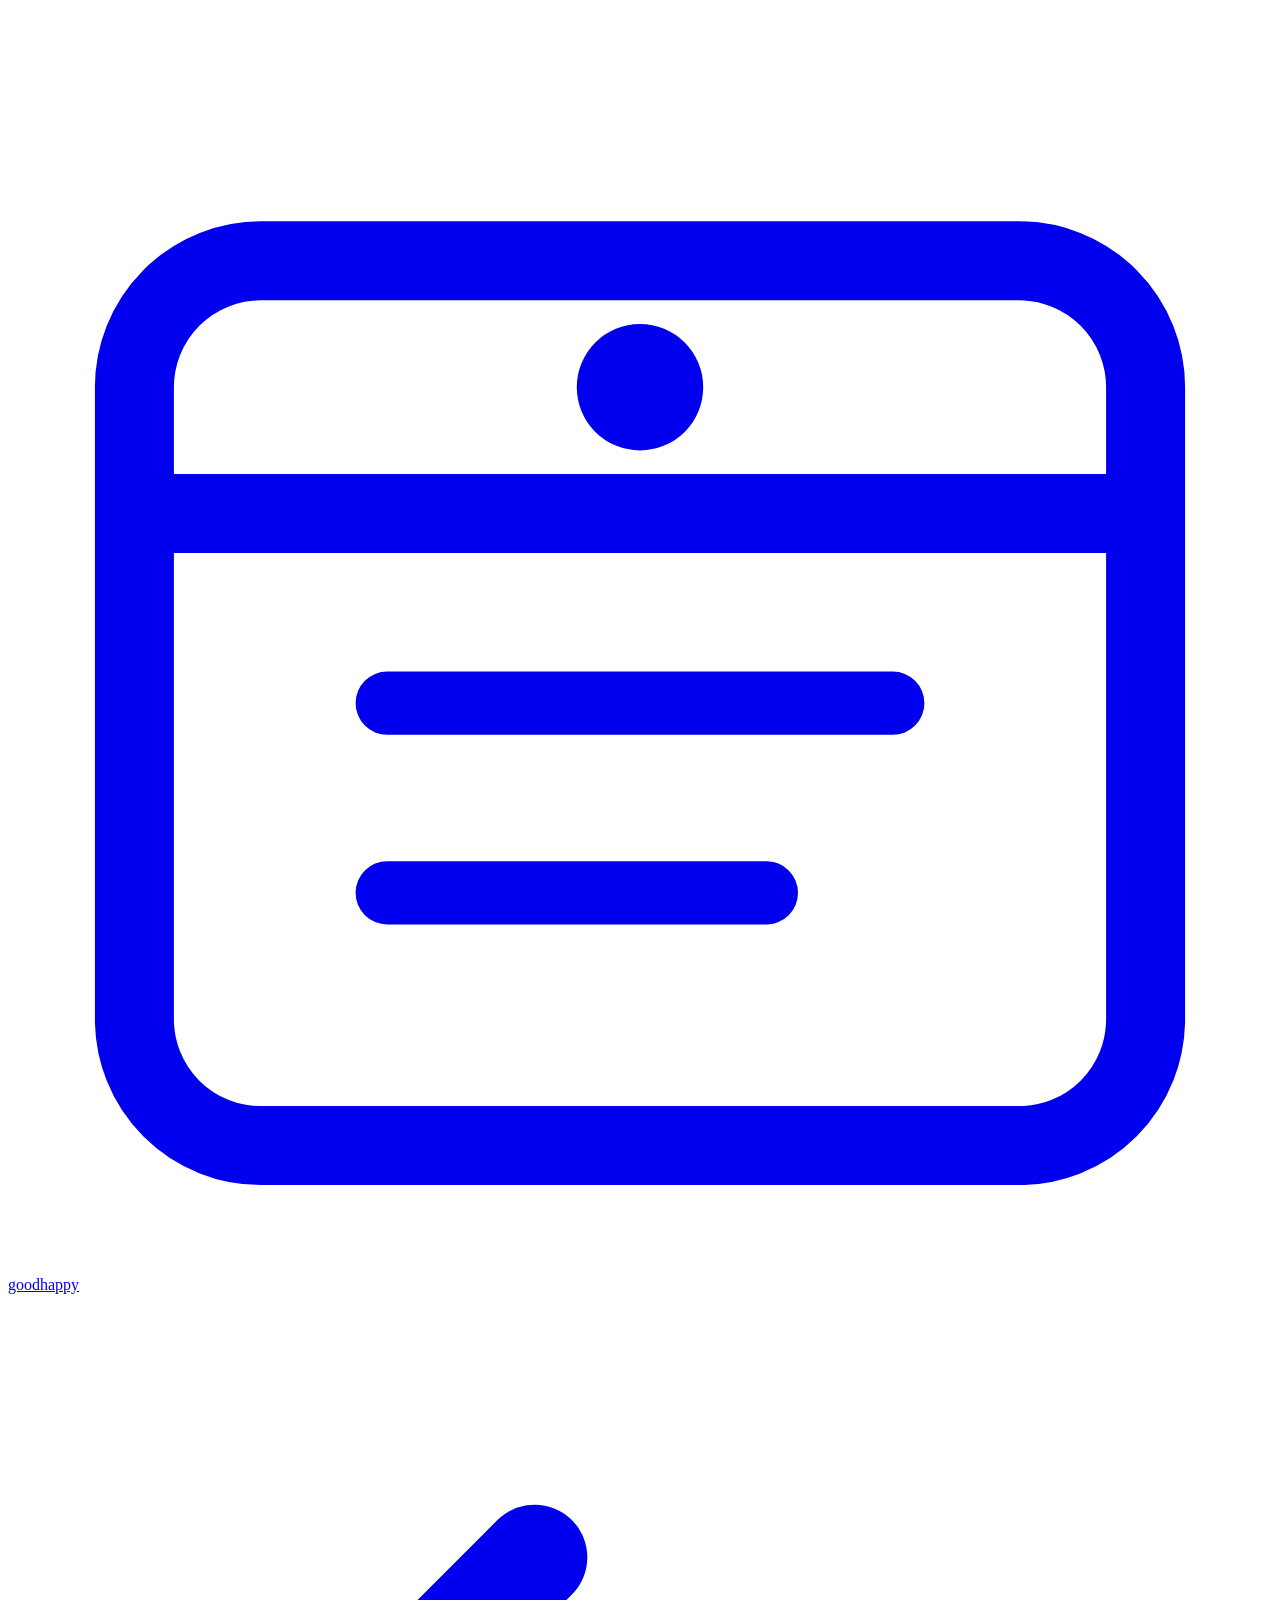
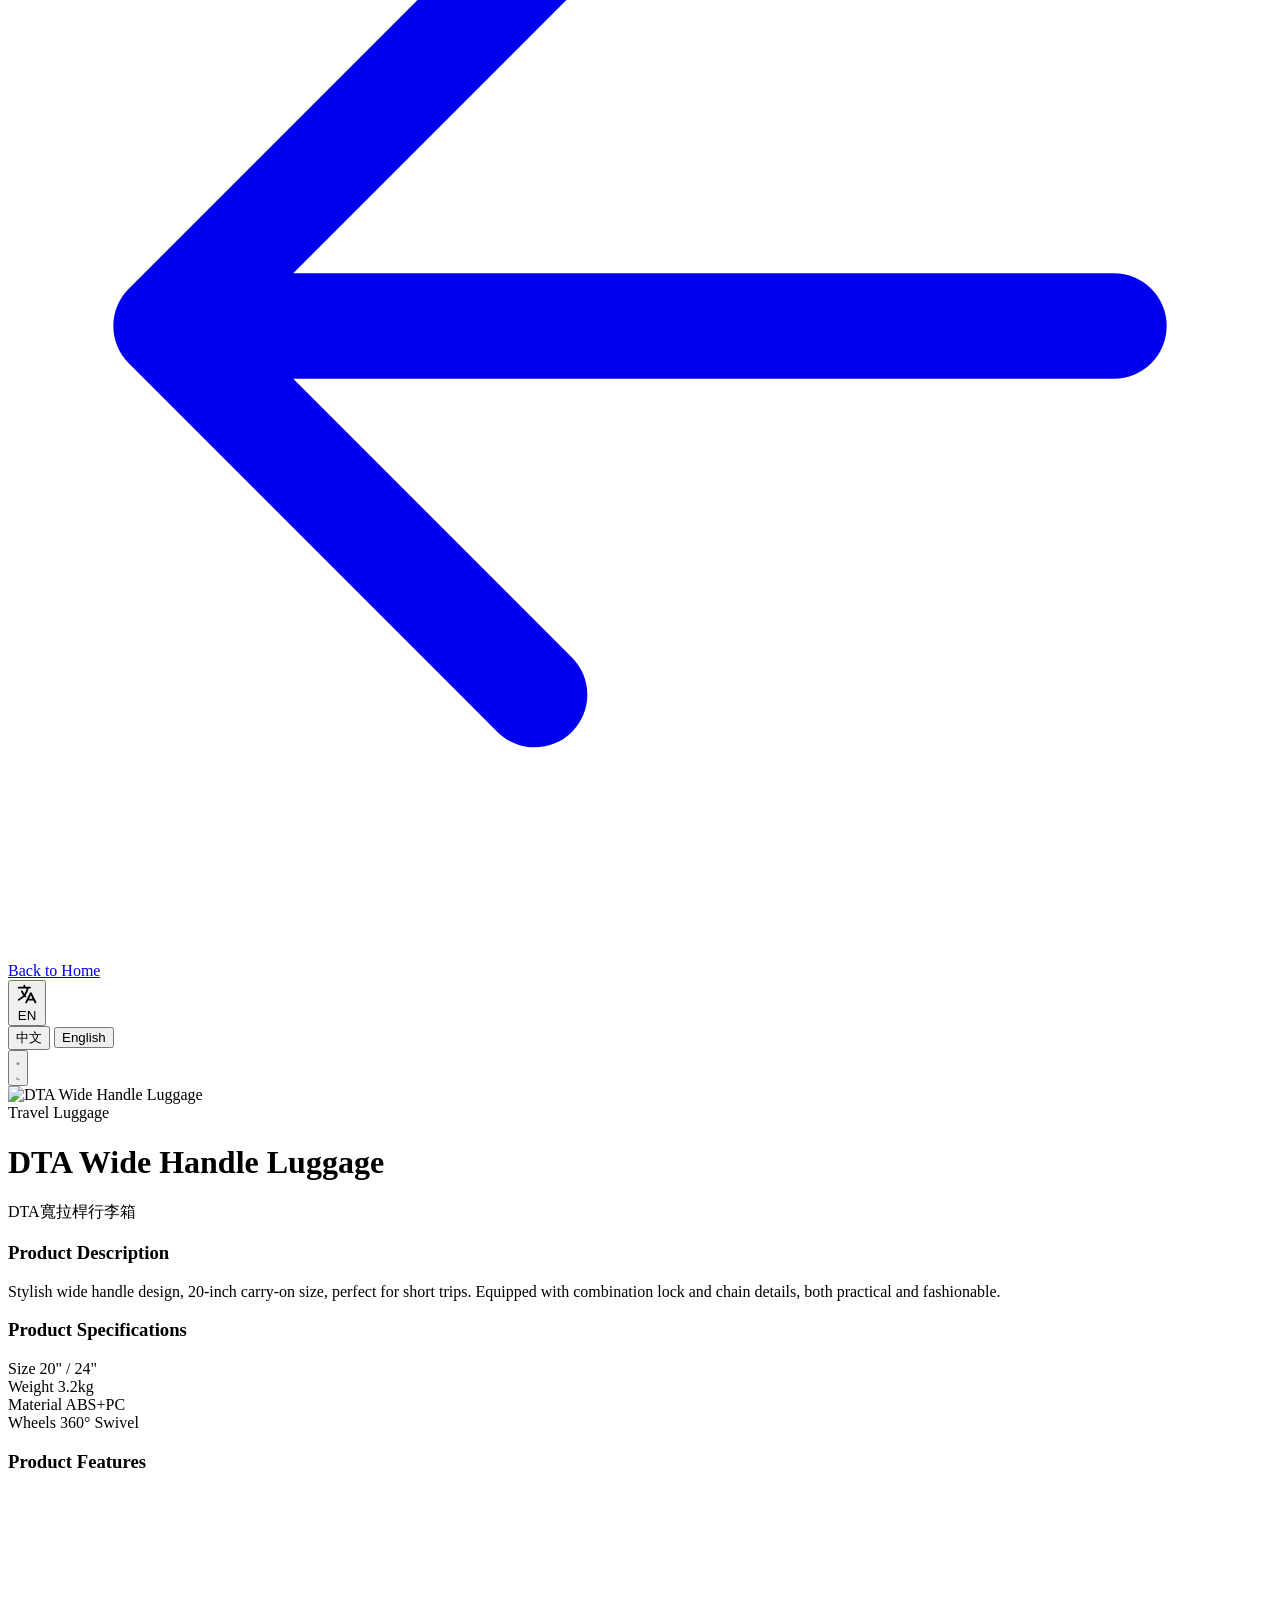
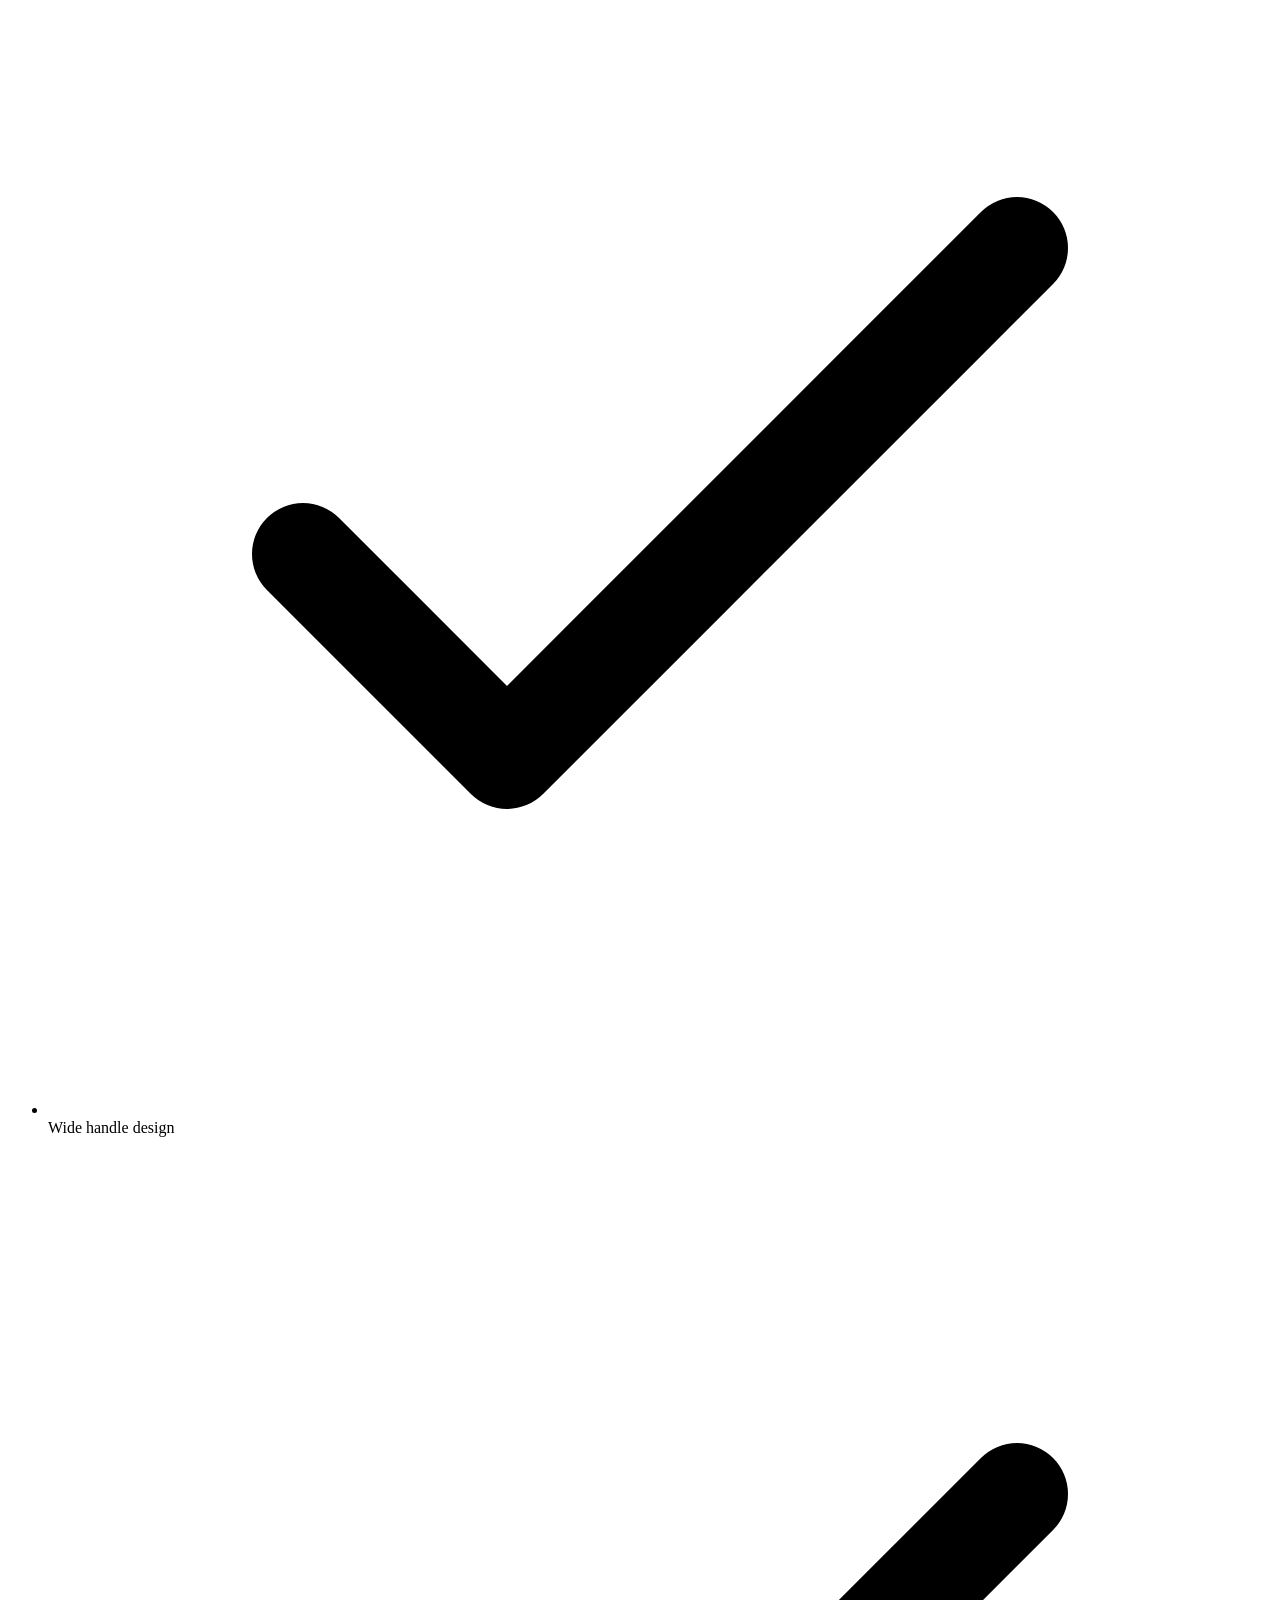
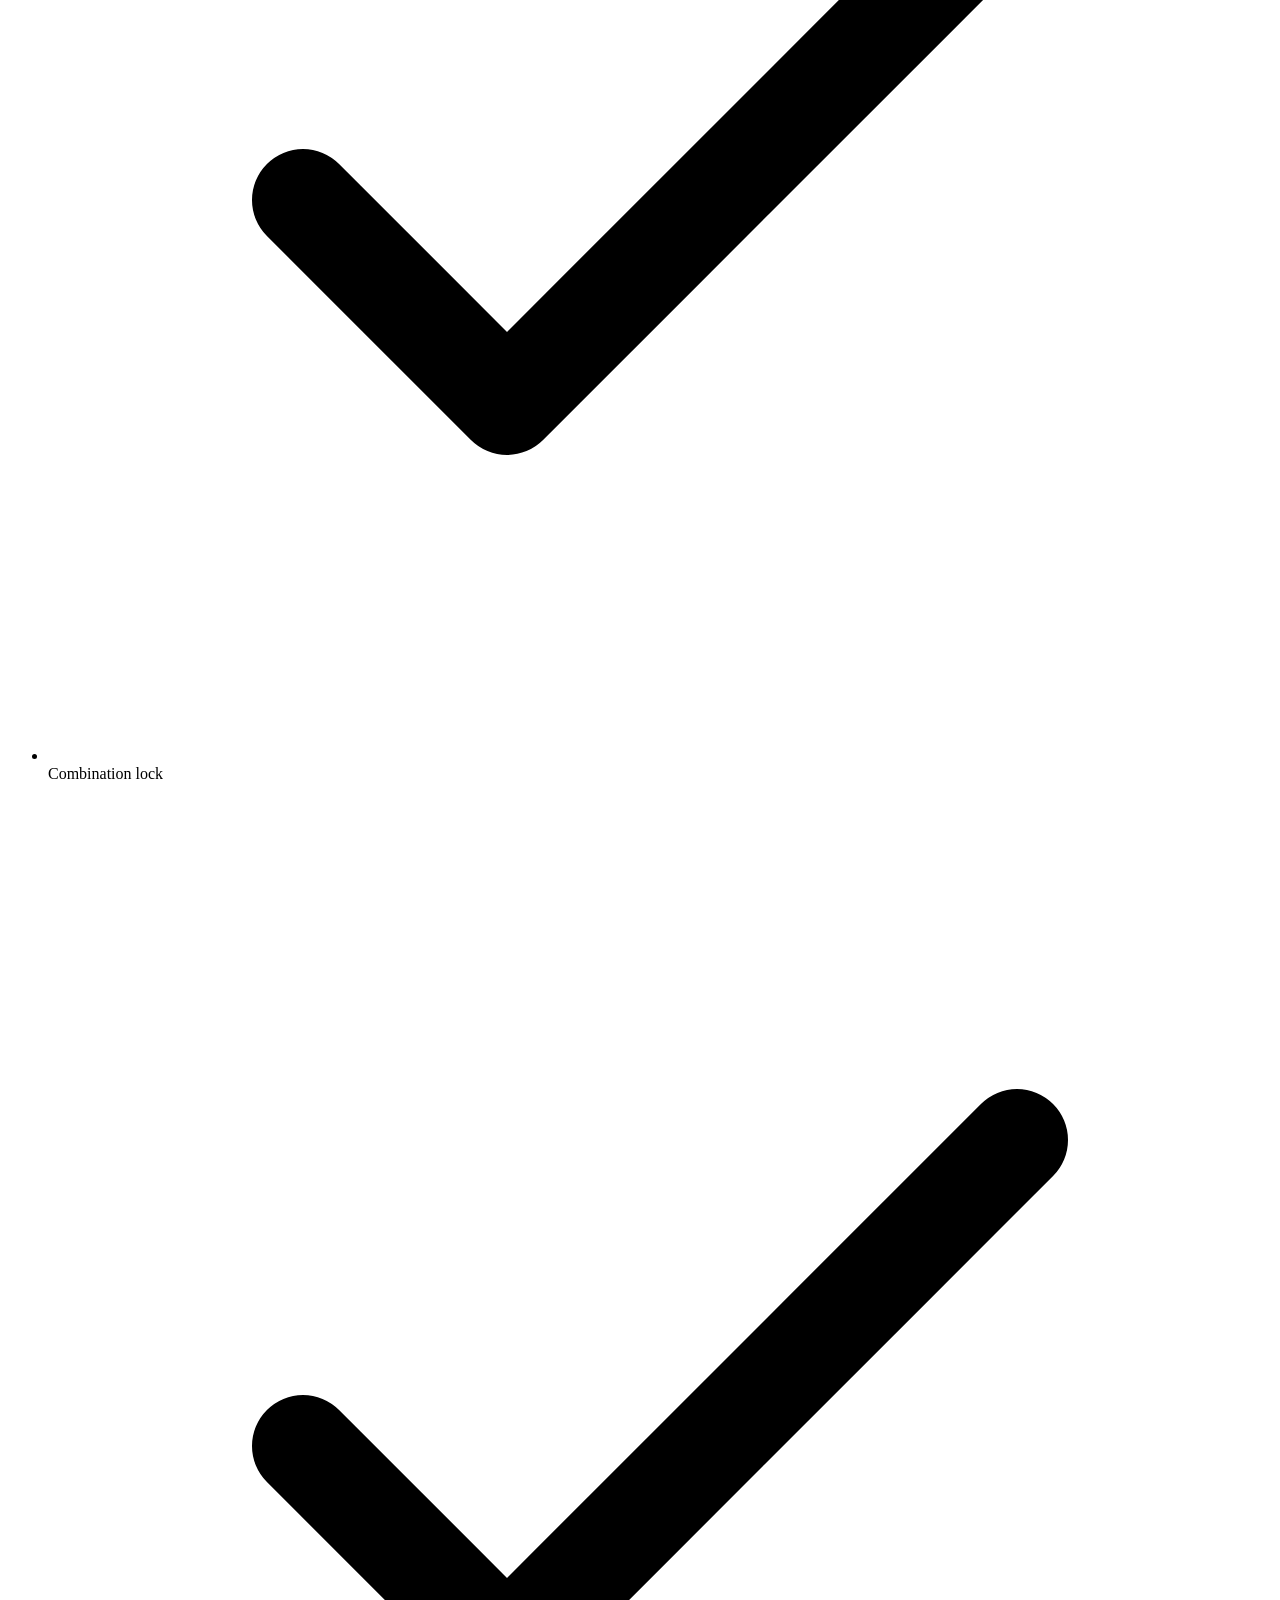
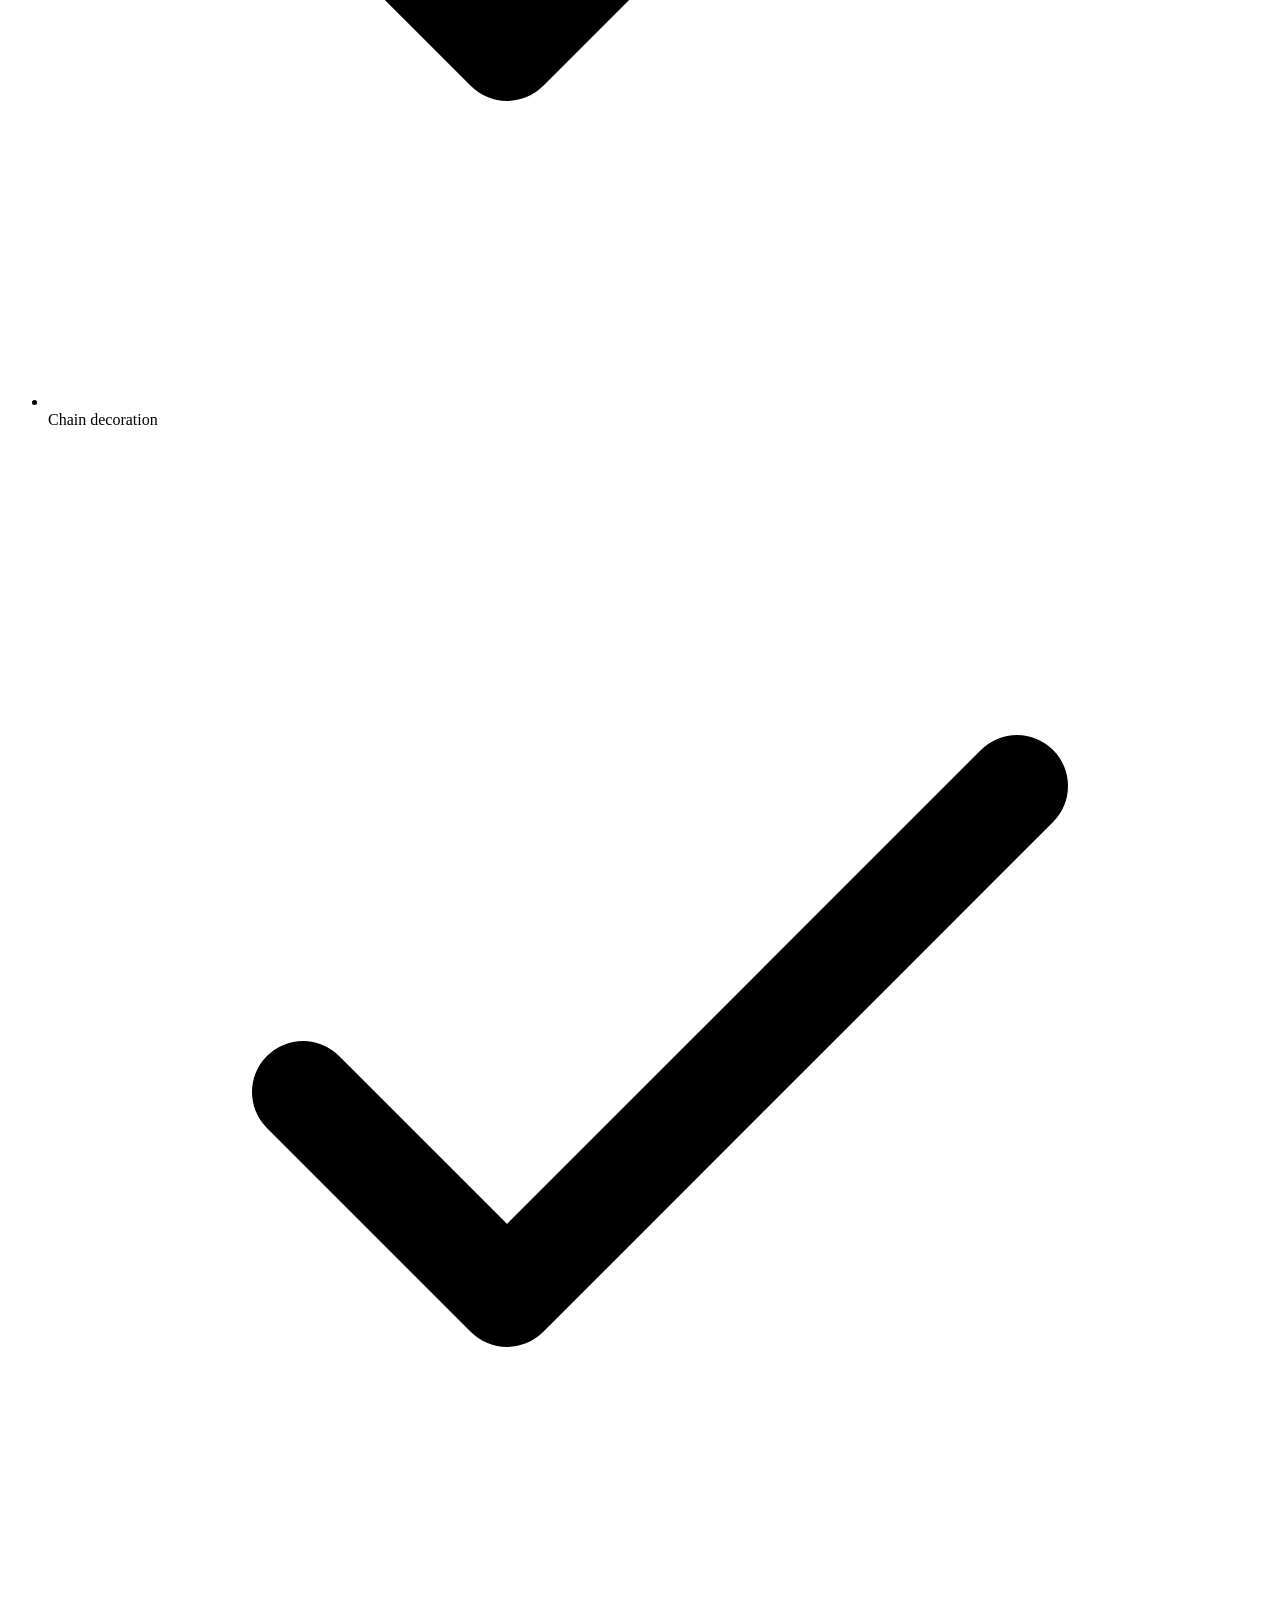
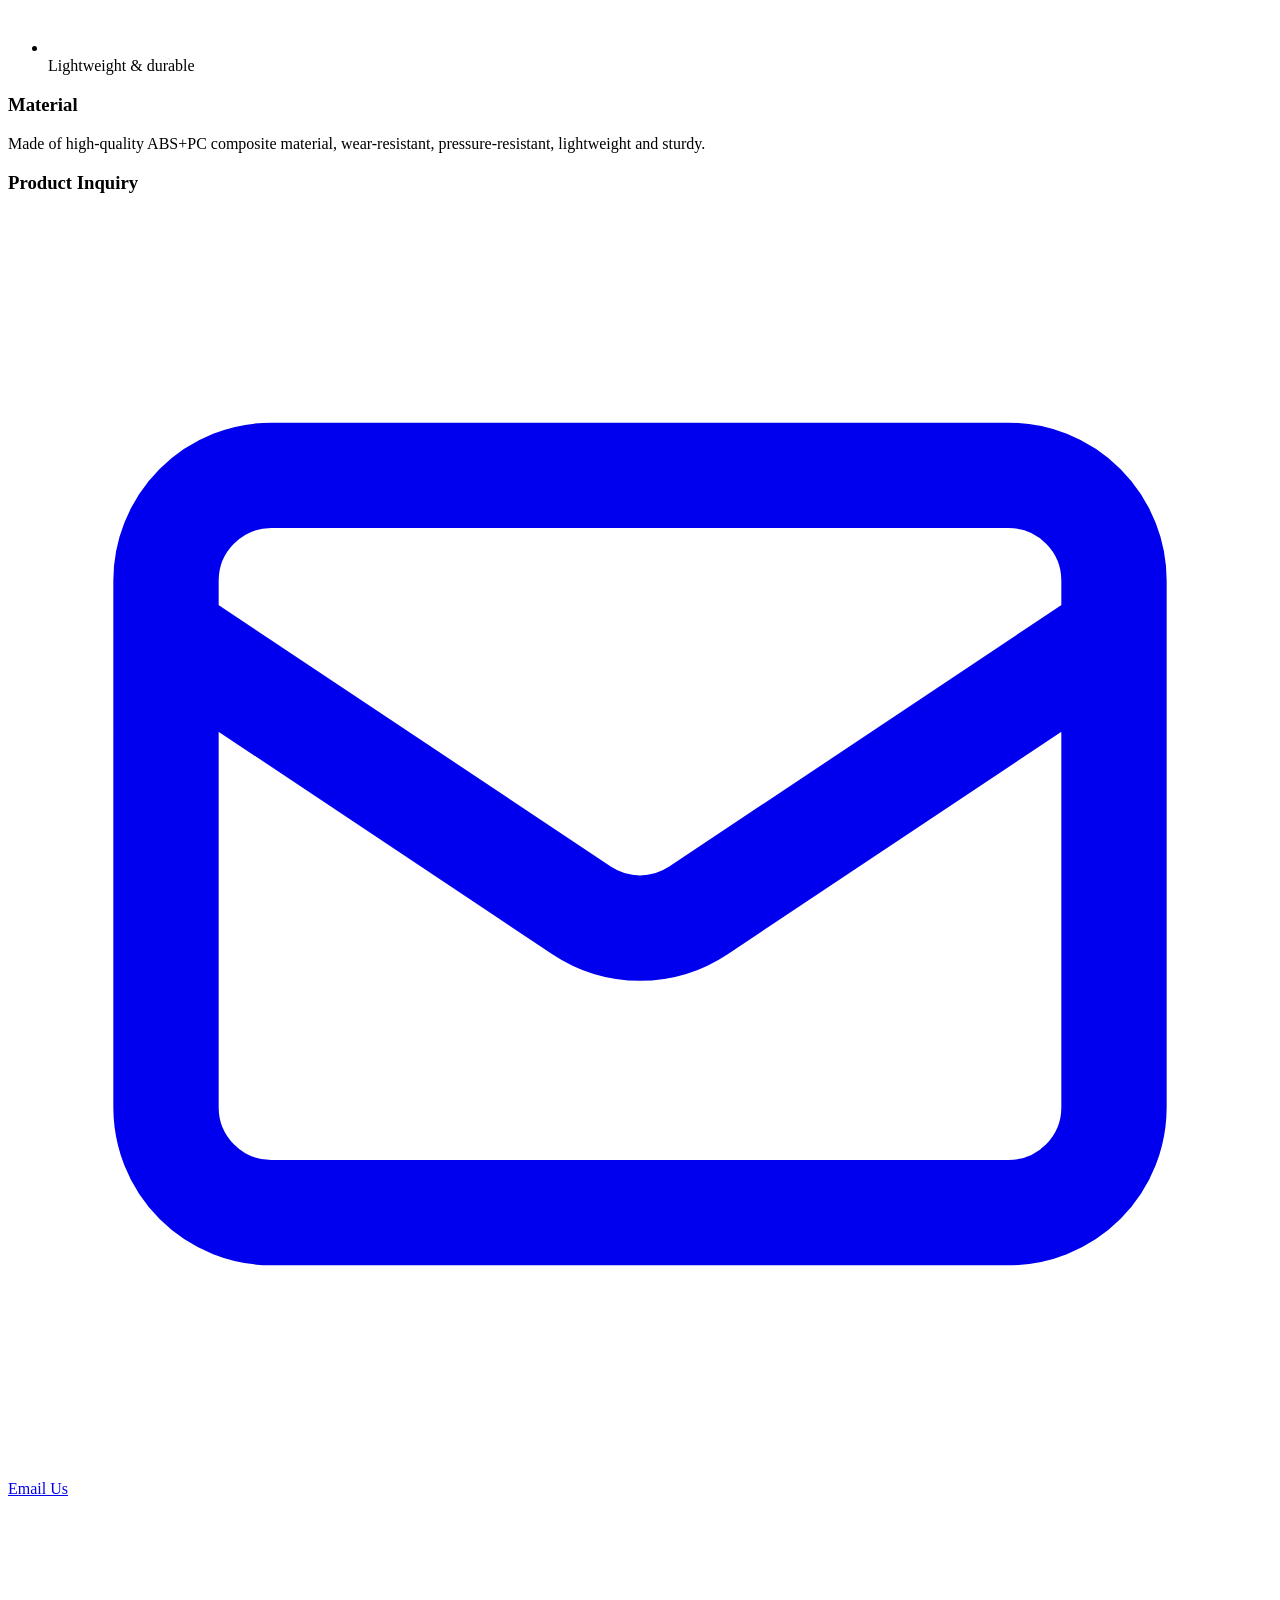
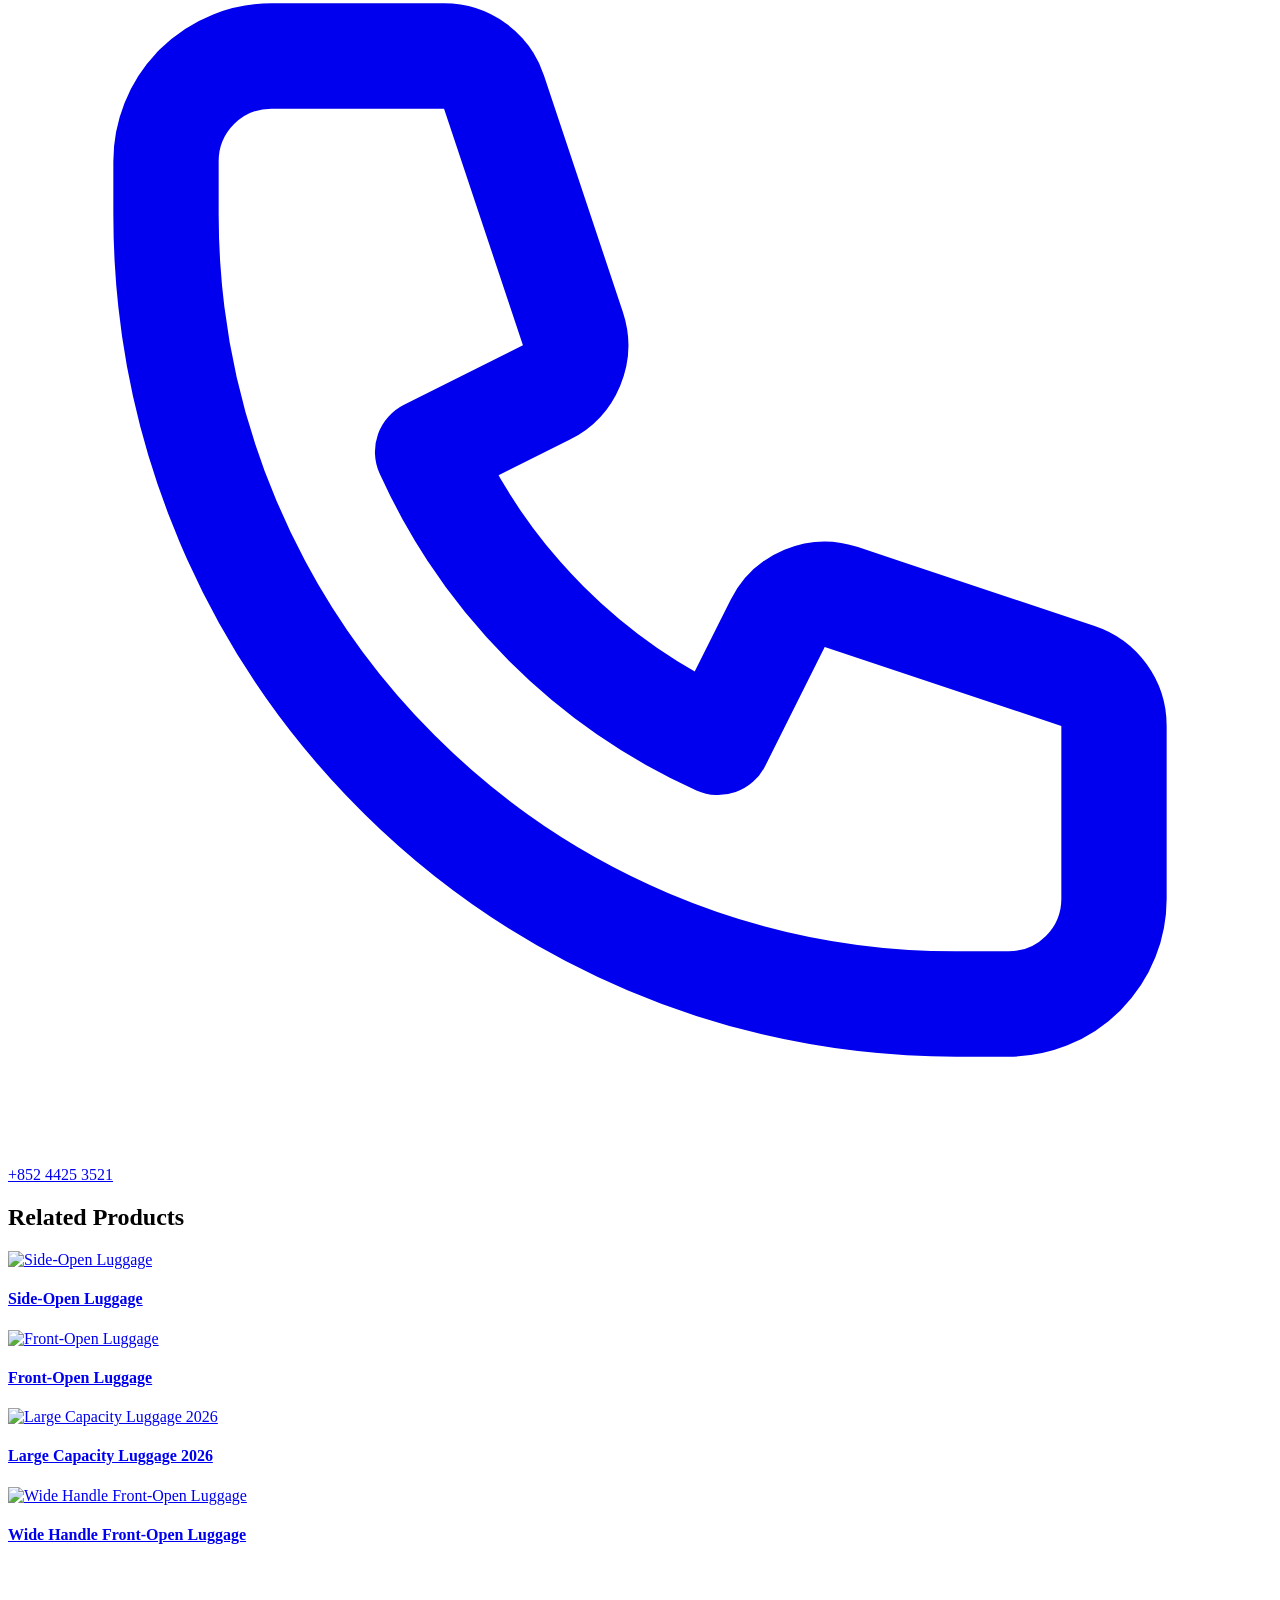
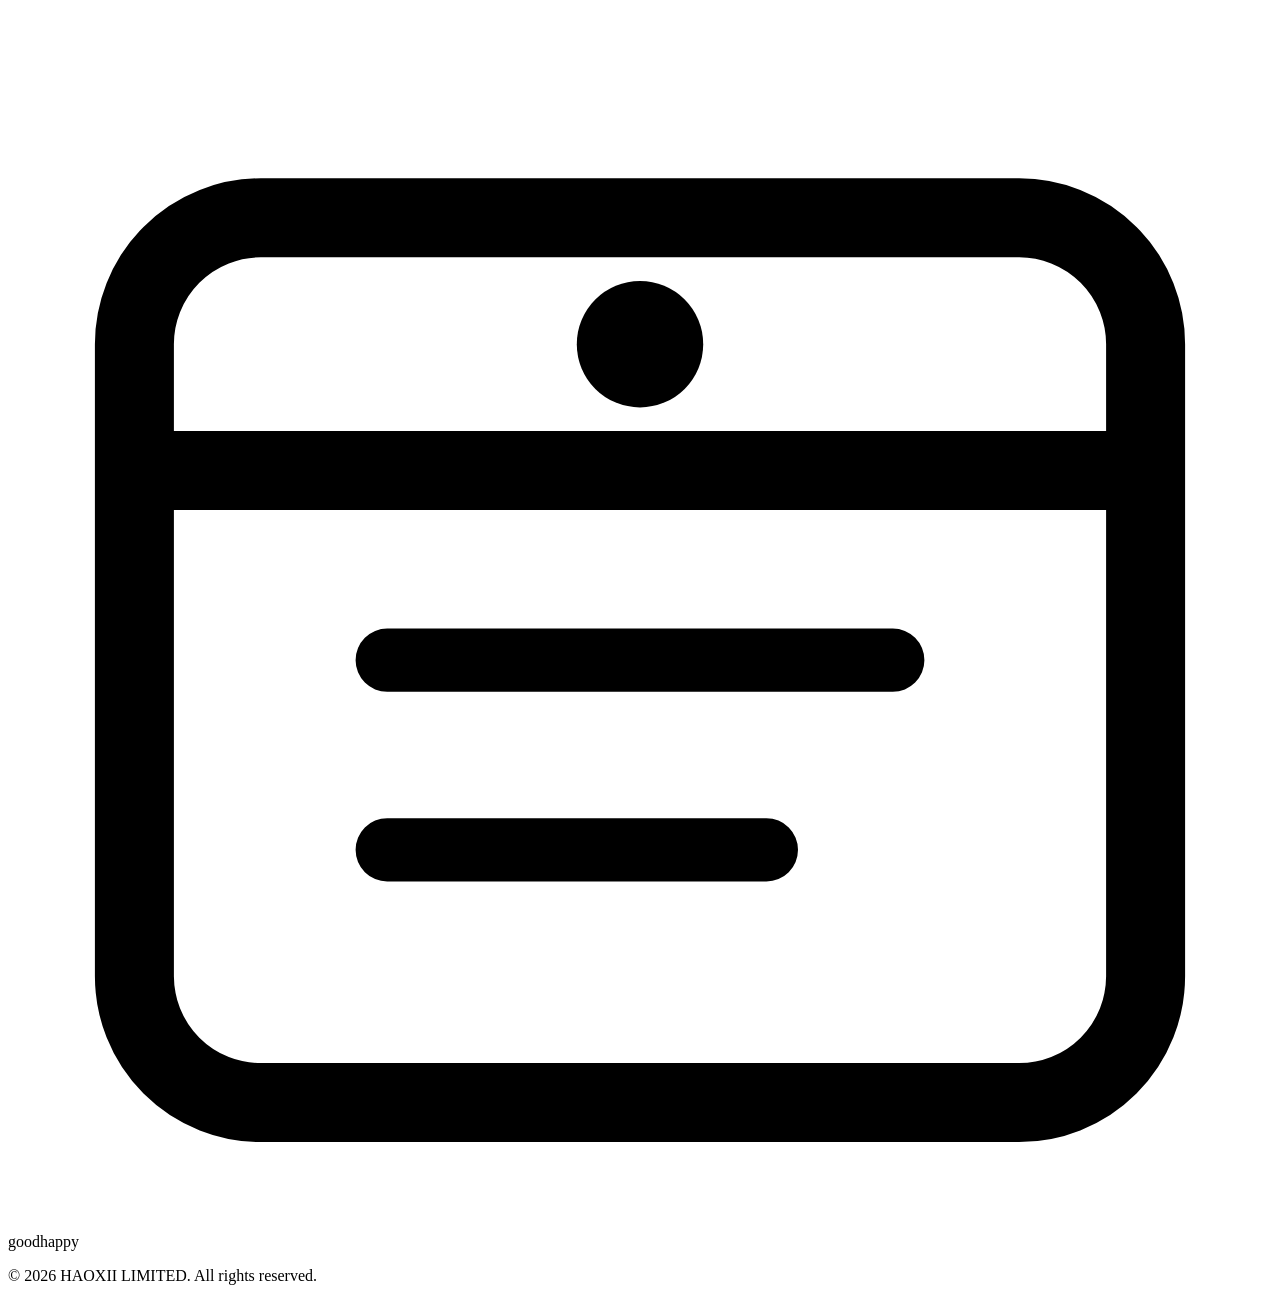
==== product.html @ 823f4c84 "add new web" ====
<!DOCTYPE html>
<html lang="zh-TW">
<head>
    <meta charset="UTF-8">
    <meta name="viewport" content="width=device-width, initial-scale=1.0">
    <meta name="description" content="goodhappy 瑜旅行行李箱 - 產品詳情">
    <meta name="author" content="HAOXII LIMITED">
    <meta name="theme-color" content="#2563EB">
    <meta name="apple-mobile-web-app-capable" content="yes">
    <meta name="apple-mobile-web-app-status-bar-style" content="default">
    <meta name="apple-mobile-web-app-title" content="goodhappy">
    <link rel="apple-touch-icon" href="favicon.svg">
    <link rel="icon" type="image/svg+xml" href="favicon.svg">
    <title id="pageTitle">產品詳情 | goodhappy</title>
    <link rel="preconnect" href="https://fonts.googleapis.com">
    <link rel="preconnect" href="https://fonts.gstatic.com" crossorigin>
    <link href="https://fonts.googleapis.com/css2?family=Inter:wght@400;500;600;700&family=Noto+Sans+TC:wght@400;500;700&display=swap" rel="stylesheet">
    <script src="https://cdn.tailwindcss.com"></script>
    <script>
        tailwind.config = {
            darkMode: 'class',
            theme: {
                extend: {
                    colors: {
                        primary: {
                            50: '#EFF6FF',
                            100: '#DBEAFE',
                            200: '#BFDBFE',
                            300: '#93C5FD',
                            400: '#60A5FA',
                            500: '#3B82F6',
                            600: '#2563EB',
                            700: '#1D4ED8',
                            800: '#1E40AF',
                            900: '#1E3A8A',
                        },
                        dark: {
                            50: '#F8FAFC',
                            100: '#F1F5F9',
                            200: '#E2E8F0',
                            300: '#CBD5E1',
                            400: '#94A3B8',
                            500: '#64748B',
                            600: '#475569',
                            700: '#334155',
                            800: '#1E293B',
                            900: '#0F172A',
                            950: '#020617',
                        }
                    },
                    fontFamily: {
                        'sans': ['Noto Sans TC', 'Inter', 'Roboto', 'sans-serif'],
                        'inter': ['Inter', 'sans-serif'],
                    },
                }
            }
        }
    </script>
    <link rel="stylesheet" href="styles.css">
</head>
<body class="font-sans antialiased transition-colors duration-300 bg-dark-50 dark:bg-dark-950">
    <!-- Navigation -->
    <nav id="navbar" class="fixed top-0 left-0 right-0 z-50 transition-all duration-300 bg-white/95 dark:bg-dark-900/95 backdrop-blur-md">
        <div class="max-w-7xl mx-auto px-4 sm:px-6 lg:px-8">
            <div class="flex items-center justify-between h-16 md:h-20">
                <a href="index.html" class="flex items-center space-x-2">
                    <svg class="w-8 h-8 md:w-10 md:h-10 text-primary-600 dark:text-primary-400" viewBox="0 0 40 40" fill="none" xmlns="http://www.w3.org/2000/svg">
                        <rect x="4" y="8" width="32" height="28" rx="4" stroke="currentColor" stroke-width="2.5"/>
                        <path d="M4 16h32" stroke="currentColor" stroke-width="2.5"/>
                        <circle cx="20" cy="12" r="2" fill="currentColor"/>
                        <path d="M12 22h16M12 28h12" stroke="currentColor" stroke-width="2" stroke-linecap="round"/>
                    </svg>
                    <span class="text-xl md:text-2xl font-bold text-primary-600 dark:text-primary-400">goodhappy</span>
                </a>

                <div class="flex items-center space-x-3 md:space-x-4">
                    <a href="index.html" class="hidden sm:flex items-center space-x-2 px-4 py-2 text-dark-600 dark:text-dark-300 hover:text-primary-600 dark:hover:text-primary-400 transition-colors">
                        <svg class="w-5 h-5" fill="none" stroke="currentColor" viewBox="0 0 24 24">
                            <path stroke-linecap="round" stroke-linejoin="round" stroke-width="2" d="M10 19l-7-7m0 0l7-7m-7 7h18"/>
                        </svg>
                        <span data-i18n="product.back">返回首頁</span>
                    </a>

                    <div class="relative">
                        <button id="langSwitcher" class="flex items-center space-x-1 px-3 py-2 rounded-lg bg-dark-100 dark:bg-dark-800 hover:bg-dark-200 dark:hover:bg-dark-700 transition-colors">
                            <svg class="w-5 h-5 text-dark-600 dark:text-dark-300" fill="none" stroke="currentColor" viewBox="0 0 24 24">
                                <path stroke-linecap="round" stroke-linejoin="round" stroke-width="2" d="M3 5h12M9 3v2m1.048 9.5A18.022 18.022 0 016.412 9m6.088 9h7M11 21l5-10 5 10M12.751 5C11.783 10.77 8.07 15.61 3 18.129"/>
                            </svg>
                            <span id="currentLang" class="text-sm font-medium text-dark-600 dark:text-dark-300">中文</span>
                        </button>
                        <div id="langDropdown" class="hidden absolute right-0 mt-2 w-28 rounded-lg shadow-lg bg-white dark:bg-dark-800 border border-dark-200 dark:border-dark-700 overflow-hidden">
                            <button data-lang="zh" class="lang-option w-full px-4 py-2 text-left text-sm text-dark-700 dark:text-dark-300 hover:bg-primary-50 dark:hover:bg-dark-700 transition-colors">中文</button>
                            <button data-lang="en" class="lang-option w-full px-4 py-2 text-left text-sm text-dark-700 dark:text-dark-300 hover:bg-primary-50 dark:hover:bg-dark-700 transition-colors">English</button>
                        </div>
                    </div>

                    <button id="themeToggle" class="p-2 rounded-lg bg-dark-100 dark:bg-dark-800 hover:bg-dark-200 dark:hover:bg-dark-700 transition-colors">
                        <svg id="sunIcon" class="w-5 h-5 text-dark-600 dark:text-dark-300 hidden dark:block" fill="none" stroke="currentColor" viewBox="0 0 24 24">
                            <path stroke-linecap="round" stroke-linejoin="round" stroke-width="2" d="M12 3v1m0 16v1m9-9h-1M4 12H3m15.364 6.364l-.707-.707M6.343 6.343l-.707-.707m12.728 0l-.707.707M6.343 17.657l-.707.707M16 12a4 4 0 11-8 0 4 4 0 018 0z"/>
                        </svg>
                        <svg id="moonIcon" class="w-5 h-5 text-dark-600 dark:text-dark-300 block dark:hidden" fill="none" stroke="currentColor" viewBox="0 0 24 24">
                            <path stroke-linecap="round" stroke-linejoin="round" stroke-width="2" d="M20.354 15.354A9 9 0 018.646 3.646 9.003 9.003 0 0012 21a9.003 9.003 0 008.354-5.646z"/>
                        </svg>
                    </button>
                </div>
            </div>
        </div>
    </nav>

    <!-- Product Detail Section -->
    <main class="pt-24 md:pt-28 pb-20">
        <div class="max-w-7xl mx-auto px-4 sm:px-6 lg:px-8">
            <div id="productDetail" class="grid lg:grid-cols-2 gap-10 lg:gap-16">
                <!-- Product Image -->
                <div class="aspect-square rounded-3xl bg-white dark:bg-dark-800 p-6 md:p-10 flex items-center justify-center overflow-hidden">
                    <img id="productImage" src="" alt="" class="max-w-full max-h-full object-contain rounded-xl shadow-lg">
                </div>

                <!-- Product Info -->
                <div class="flex flex-col">
                    <div class="mb-6">
                        <span class="inline-block px-3 py-1 bg-primary-100 dark:bg-primary-900/30 text-primary-700 dark:text-primary-300 rounded-full text-sm font-medium mb-3" data-i18n="product.badge">旅行行李箱</span>
                        <h1 id="productName" class="text-3xl md:text-4xl lg:text-5xl font-bold text-dark-900 dark:text-white mb-4"></h1>
                        <p id="productNameEn" class="text-xl text-dark-500 dark:text-dark-400"></p>
                    </div>

                    <div class="mb-8">
                        <h3 class="text-lg font-semibold text-dark-900 dark:text-white mb-3" data-i18n="product.description">產品描述</h3>
                        <p id="productDesc" class="text-dark-600 dark:text-dark-400 leading-relaxed"></p>
                    </div>

                    <div class="mb-8">
                        <h3 class="text-lg font-semibold text-dark-900 dark:text-white mb-4" data-i18n="product.specs">产品规格</h3>
                        <div id="productSpecs" class="space-y-3">
                            <!-- Specs will be loaded via JS -->
                        </div>
                    </div>

                    <div class="mb-8">
                        <h3 class="text-lg font-semibold text-dark-900 dark:text-white mb-4" data-i18n="product.features">產品特點</h3>
                        <ul id="productFeatures" class="space-y-3">
                            <!-- Features will be loaded via JS -->
                        </ul>
                    </div>

                    <div class="mb-8">
                        <h3 class="text-lg font-semibold text-dark-900 dark:text-white mb-4" data-i18n="product.material">材質說明</h3>
                        <p id="productMaterial" class="text-dark-600 dark:text-dark-400 leading-relaxed"></p>
                    </div>

                    <div class="mt-auto pt-8 border-t border-dark-200 dark:border-dark-700">
                        <h3 class="text-lg font-semibold text-dark-900 dark:text-white mb-4" data-i18n="product.inquiry">產品咨詢</h3>
                        <div class="flex flex-col sm:flex-row gap-4">
                            <a href="mailto:ilkzkuol340173@outlook.com" class="flex-1 flex items-center justify-center space-x-2 px-6 py-4 bg-primary-600 hover:bg-primary-700 text-white font-semibold rounded-xl transition-all duration-300 hover:shadow-lg">
                                <svg class="w-5 h-5" fill="none" stroke="currentColor" viewBox="0 0 24 24">
                                    <path stroke-linecap="round" stroke-linejoin="round" stroke-width="2" d="M3 8l7.89 5.26a2 2 0 002.22 0L21 8M5 19h14a2 2 0 002-2V7a2 2 0 00-2-2H5a2 2 0 00-2 2v10a2 2 0 002 2z"/>
                                </svg>
                                <span data-i18n="product.emailUs">郵件咨詢</span>
                            </a>
                            <a href="tel:+85244253521" class="flex-1 flex items-center justify-center space-x-2 px-6 py-4 bg-dark-800 hover:bg-dark-700 dark:bg-dark-700 dark:hover:bg-dark-600 text-white font-semibold rounded-xl transition-all duration-300 hover:shadow-lg">
                                <svg class="w-5 h-5" fill="none" stroke="currentColor" viewBox="0 0 24 24">
                                    <path stroke-linecap="round" stroke-linejoin="round" stroke-width="2" d="M3 5a2 2 0 012-2h3.28a1 1 0 01.948.684l1.498 4.493a1 1 0 01-.502 1.21l-2.257 1.13a11.042 11.042 0 005.516 5.516l1.13-2.257a1 1 0 011.21-.502l4.493 1.498a1 1 0 01.684.949V19a2 2 0 01-2 2h-1C9.716 21 3 14.284 3 6V5z"/>
                                </svg>
                                <span>+852 4425 3521</span>
                            </a>
                        </div>
                    </div>
                </div>
            </div>

            <!-- Related Products -->
            <div class="mt-20">
                <h2 class="text-2xl md:text-3xl font-bold text-dark-900 dark:text-white mb-8 text-center" data-i18n="product.related">相關產品</h2>
                <div id="relatedProducts" class="grid grid-cols-2 md:grid-cols-4 gap-4 md:gap-6">
                    <!-- Related products will be loaded via JS -->
                </div>
            </div>
        </div>
    </main>

    <!-- Footer -->
    <footer class="bg-dark-900 dark:bg-dark-950 text-white py-12">
        <div class="max-w-7xl mx-auto px-4 sm:px-6 lg:px-8">
            <div class="flex flex-col md:flex-row items-center justify-between space-y-4 md:space-y-0">
                <div class="flex items-center space-x-2">
                    <svg class="w-8 h-8 text-primary-400" viewBox="0 0 40 40" fill="none" xmlns="http://www.w3.org/2000/svg">
                        <rect x="4" y="8" width="32" height="28" rx="4" stroke="currentColor" stroke-width="2.5"/>
                        <path d="M4 16h32" stroke="currentColor" stroke-width="2.5"/>
                        <circle cx="20" cy="12" r="2" fill="currentColor"/>
                        <path d="M12 22h16M12 28h12" stroke="currentColor" stroke-width="2" stroke-linecap="round"/>
                    </svg>
                    <span class="text-xl font-bold">goodhappy</span>
                </div>
                <p class="text-dark-400 text-sm">
                    © 2026 HAOXII LIMITED. <span data-i18n="footer.rights">版權所有。</span>
                </p>
            </div>
        </div>
    </footer>

    <script src="app.js"></script>
    <script>
        document.addEventListener('DOMContentLoaded', function() {
            loadProductDetail();
        });
    </script>
</body>
</html>
---- styles.css ----
/* goodhappy 瑜旅行行李箱 - Custom Styles */

/* ================================
   Base Styles
================================ */
:root {
    --transition-fast: 200ms ease-out;
    --transition-normal: 300ms ease-out;
    --transition-slow: 400ms ease-out;
}

html {
    scroll-behavior: smooth;
}

body {
    -webkit-font-smoothing: antialiased;
    -moz-osx-font-smoothing: grayscale;
}

/* ================================
   Navigation Styles
================================ */
#navbar {
    backdrop-filter: blur(12px);
    -webkit-backdrop-filter: blur(12px);
}

#navbar.scrolled {
    box-shadow: 0 4px 20px rgba(0, 0, 0, 0.1);
}

.dark #navbar.scrolled {
    box-shadow: 0 4px 20px rgba(0, 0, 0, 0.3);
}

.nav-link {
    position: relative;
    color: #475569;
    dark-color: #94A3B8;
    font-weight: 500;
    transition: color var(--transition-fast);
}

.nav-link:hover {
    color: #2563EB;
}

.dark .nav-link:hover {
    color: #60A5FA;
}

.nav-link::after {
    content: '';
    position: absolute;
    bottom: -4px;
    left: 0;
    width: 0;
    height: 2px;
    background-color: #2563EB;
    transition: width var(--transition-normal);
}

.nav-link:hover::after {
    width: 100%;
}

.dark .nav-link::after {
    background-color: #60A5FA;
}

/* Mobile Menu Animation */
#mobileMenu {
    max-height: 0;
    overflow: hidden;
    transition: max-height var(--transition-slow);
}

#mobileMenu.open {
    max-height: 300px;
}

/* ================================
   Product Card Styles
================================ */
.product-card {
    transition: transform var(--transition-normal), box-shadow var(--transition-normal);
}

.product-card:hover {
    transform: translateY(-8px);
    box-shadow: 0 20px 40px rgba(0, 0, 0, 0.1);
}

.dark .product-card:hover {
    box-shadow: 0 20px 40px rgba(0, 0, 0, 0.3);
}

.product-card img {
    transition: transform var(--transition-slow);
}

.product-card:hover img {
    transform: scale(1.05);
}

/* ================================
   Button Styles
================================ */
.btn-primary {
    background: linear-gradient(135deg, #2563EB 0%, #1D4ED8 100%);
    transition: all var(--transition-normal);
}

.btn-primary:hover {
    transform: scale(1.02);
    box-shadow: 0 10px 30px rgba(37, 99, 235, 0.3);
}

/* ================================
   Form Styles
================================ */
input:focus,
textarea:focus {
    outline: none;
    box-shadow: 0 0 0 3px rgba(37, 99, 235, 0.2);
}

.dark input:focus,
.dark textarea:focus {
    box-shadow: 0 0 0 3px rgba(59, 130, 246, 0.3);
}

/* ================================
   Animations
================================ */
@keyframes fadeInUp {
    from {
        opacity: 0;
        transform: translateY(20px);
    }
    to {
        opacity: 1;
        transform: translateY(0);
    }
}

@keyframes fadeIn {
    from {
        opacity: 0;
    }
    to {
        opacity: 1;
    }
}

.animate-fade-in-up {
    animation: fadeInUp 0.6s ease-out forwards;
}

.animate-fade-in {
    animation: fadeIn 0.5s ease-out forwards;
}

/* Staggered Animation Delays */
.stagger-1 { animation-delay: 0.1s; }
.stagger-2 { animation-delay: 0.2s; }
.stagger-3 { animation-delay: 0.3s; }
.stagger-4 { animation-delay: 0.4s; }
.stagger-5 { animation-delay: 0.5s; }
.stagger-6 { animation-delay: 0.6s; }

/* ================================
   Scrollbar Styles
================================ */
::-webkit-scrollbar {
    width: 8px;
    height: 8px;
}

::-webkit-scrollbar-track {
    background: #F1F5F9;
}

.dark ::-webkit-scrollbar-track {
    background: #1E293B;
}

::-webkit-scrollbar-thumb {
    background: #CBD5E1;
    border-radius: 4px;
}

.dark ::-webkit-scrollbar-thumb {
    background: #475569;
}

::-webkit-scrollbar-thumb:hover {
    background: #94A3B8;
}

.dark ::-webkit-scrollbar-thumb:hover {
    background: #64748B;
}

/* ================================
   Selection Styles
================================ */
::selection {
    background-color: #BFDBFE;
    color: #1E3A8A;
}

.dark ::selection {
    background-color: #1E40AF;
    color: #FFFFFF;
}

/* ================================
   Utility Classes
================================ */
.text-balance {
    text-wrap: balance;
}

.glass-effect {
    background: rgba(255, 255, 255, 0.8);
    backdrop-filter: blur(12px);
    -webkit-backdrop-filter: blur(12px);
}

.dark .glass-effect {
    background: rgba(15, 23, 42, 0.8);
}

/* ================================
   Image Loading States
================================ */
img[lazy] {
    opacity: 0;
    transition: opacity var(--transition-normal);
}

img[lazy].loaded,
img:not([lazy]) {
    opacity: 1;
}

/* ================================
   Responsive Adjustments
================================ */
@media (max-width: 640px) {
    .hero-title {
        font-size: 3rem;
        line-height: 1.1;
    }
}

/* ================================
   Dark Mode Specific
================================ */
.dark body {
    background-color: #020617;
}

.dark h1, .dark h2, .dark h3, .dark h4, .dark h5, .dark h6 {
    color: #F8FAFC;
}

/* Ensure text contrast in dark mode */
.dark .text-dark-600 {
    color: #94A3B8;
}

.dark .text-dark-500 {
    color: #64748B;
}

/* ================================
   Print Styles
================================ */
@media print {
    nav, footer, .no-print {
        display: none !important;
    }
}
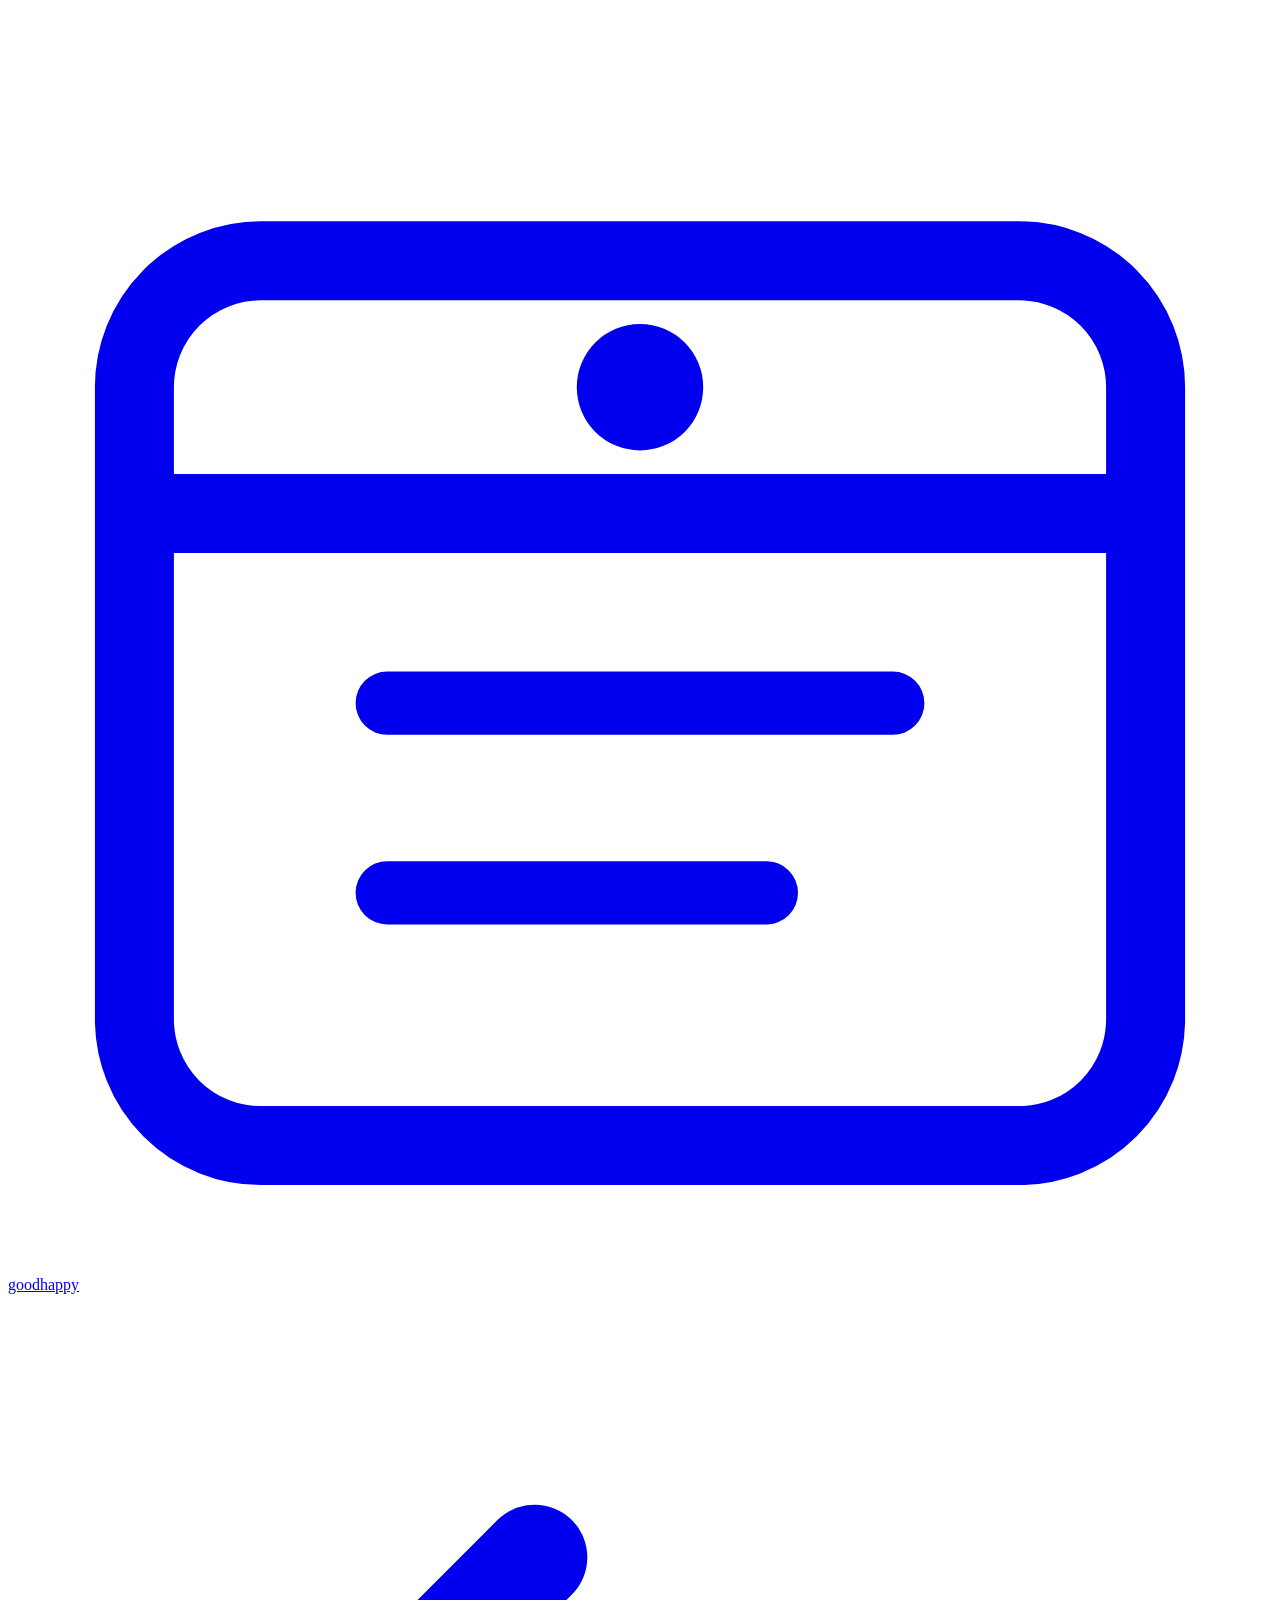
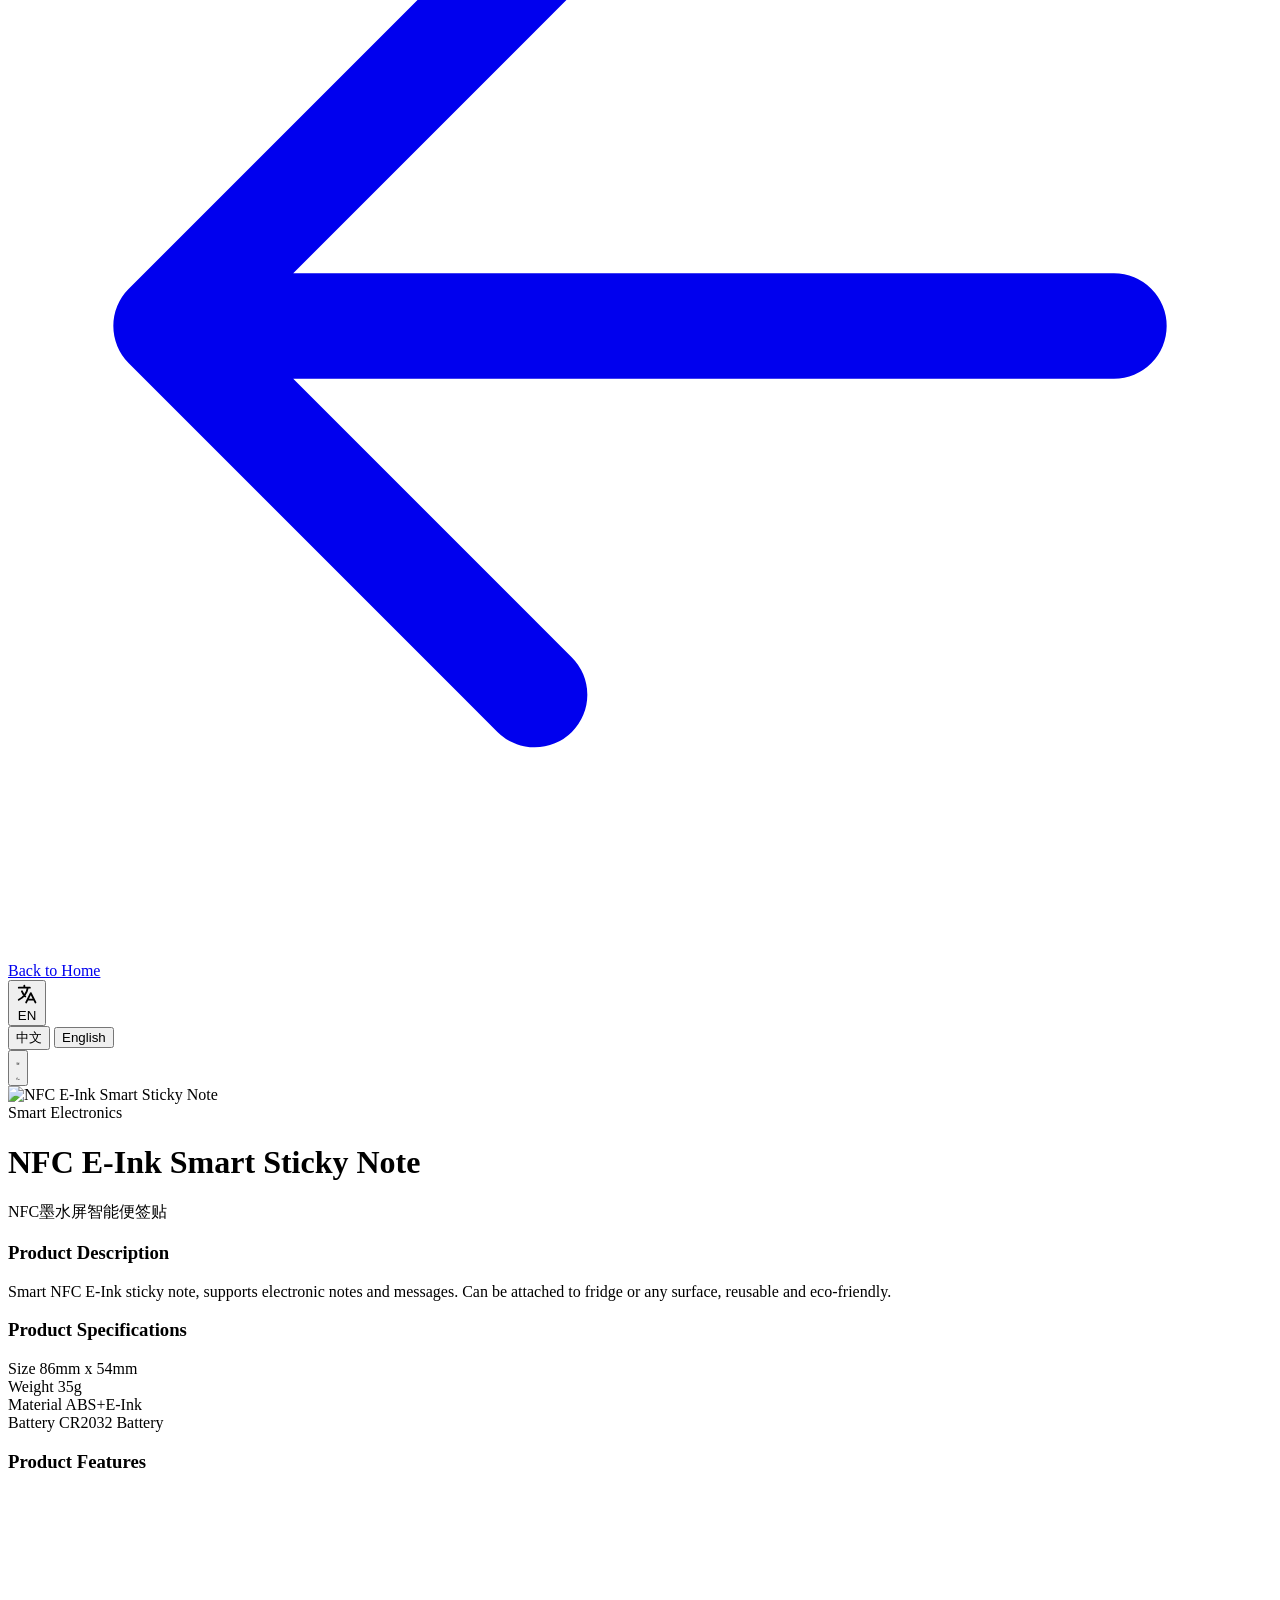
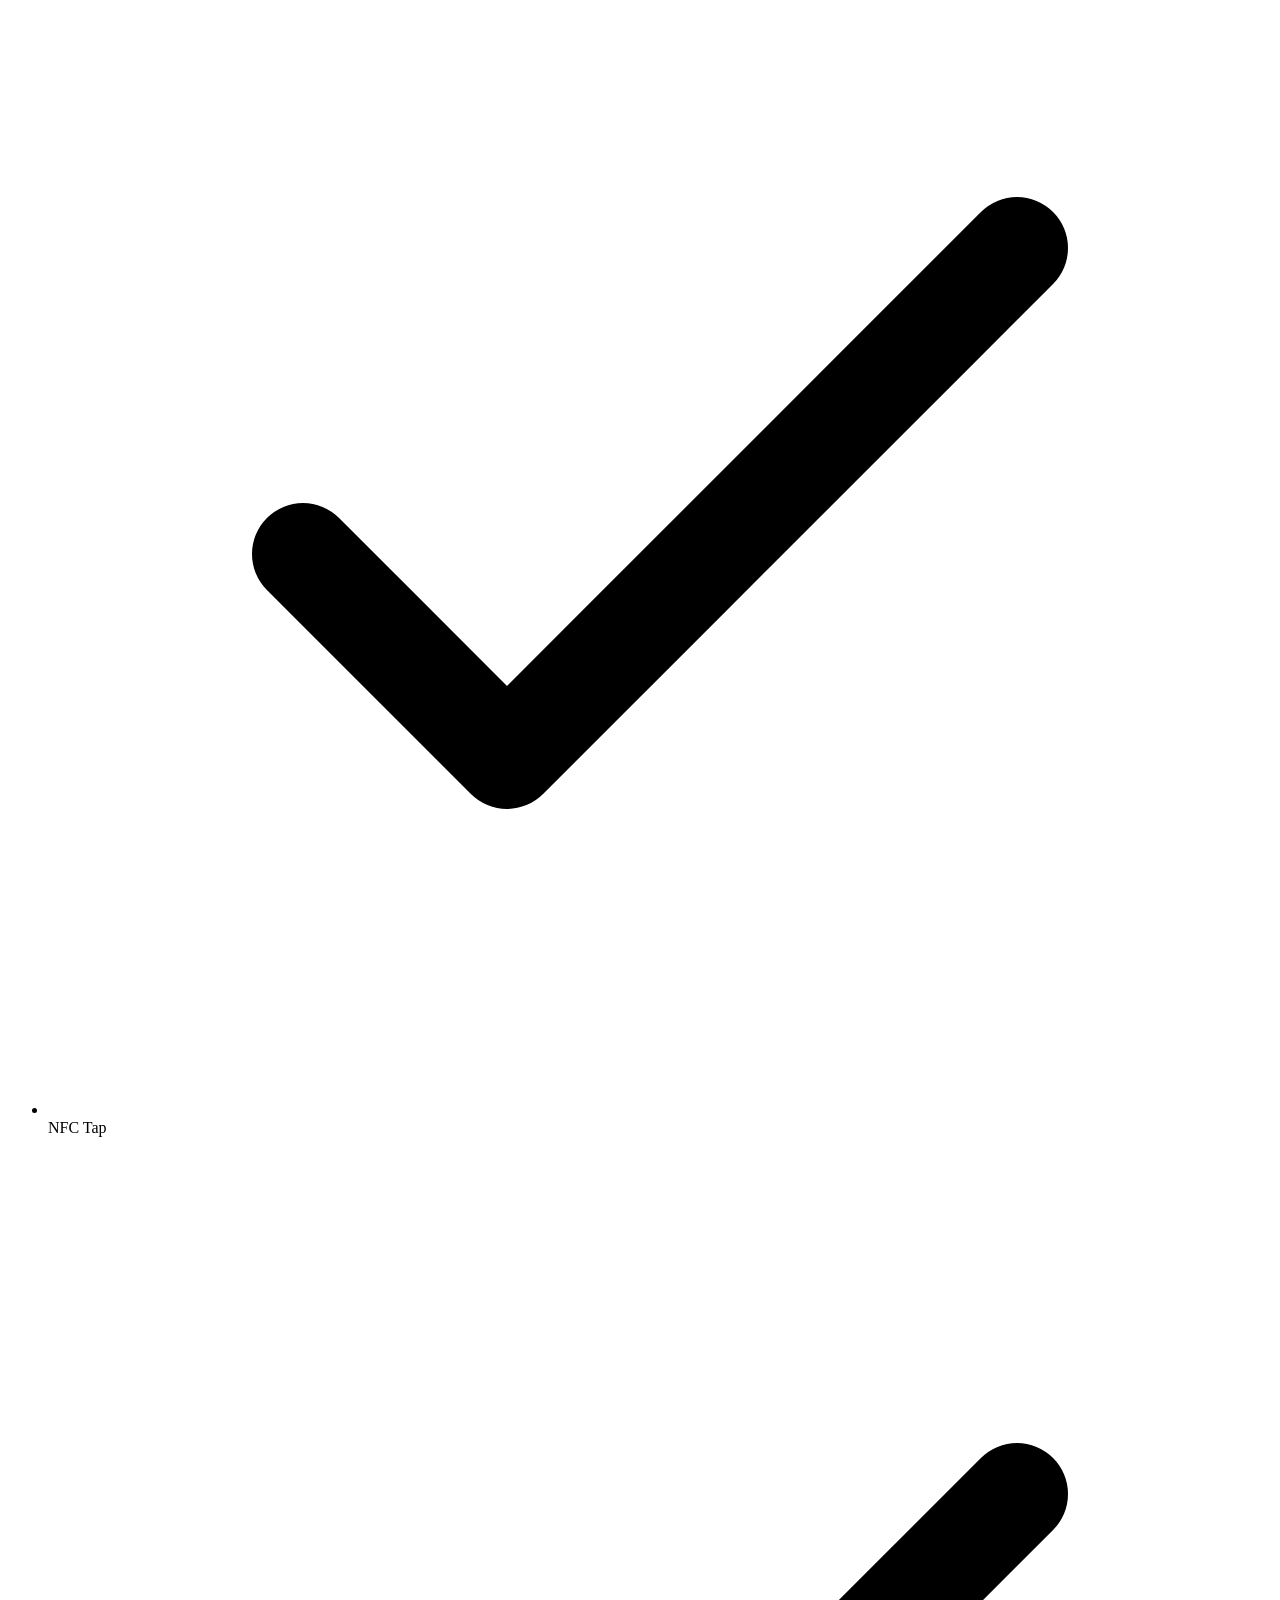
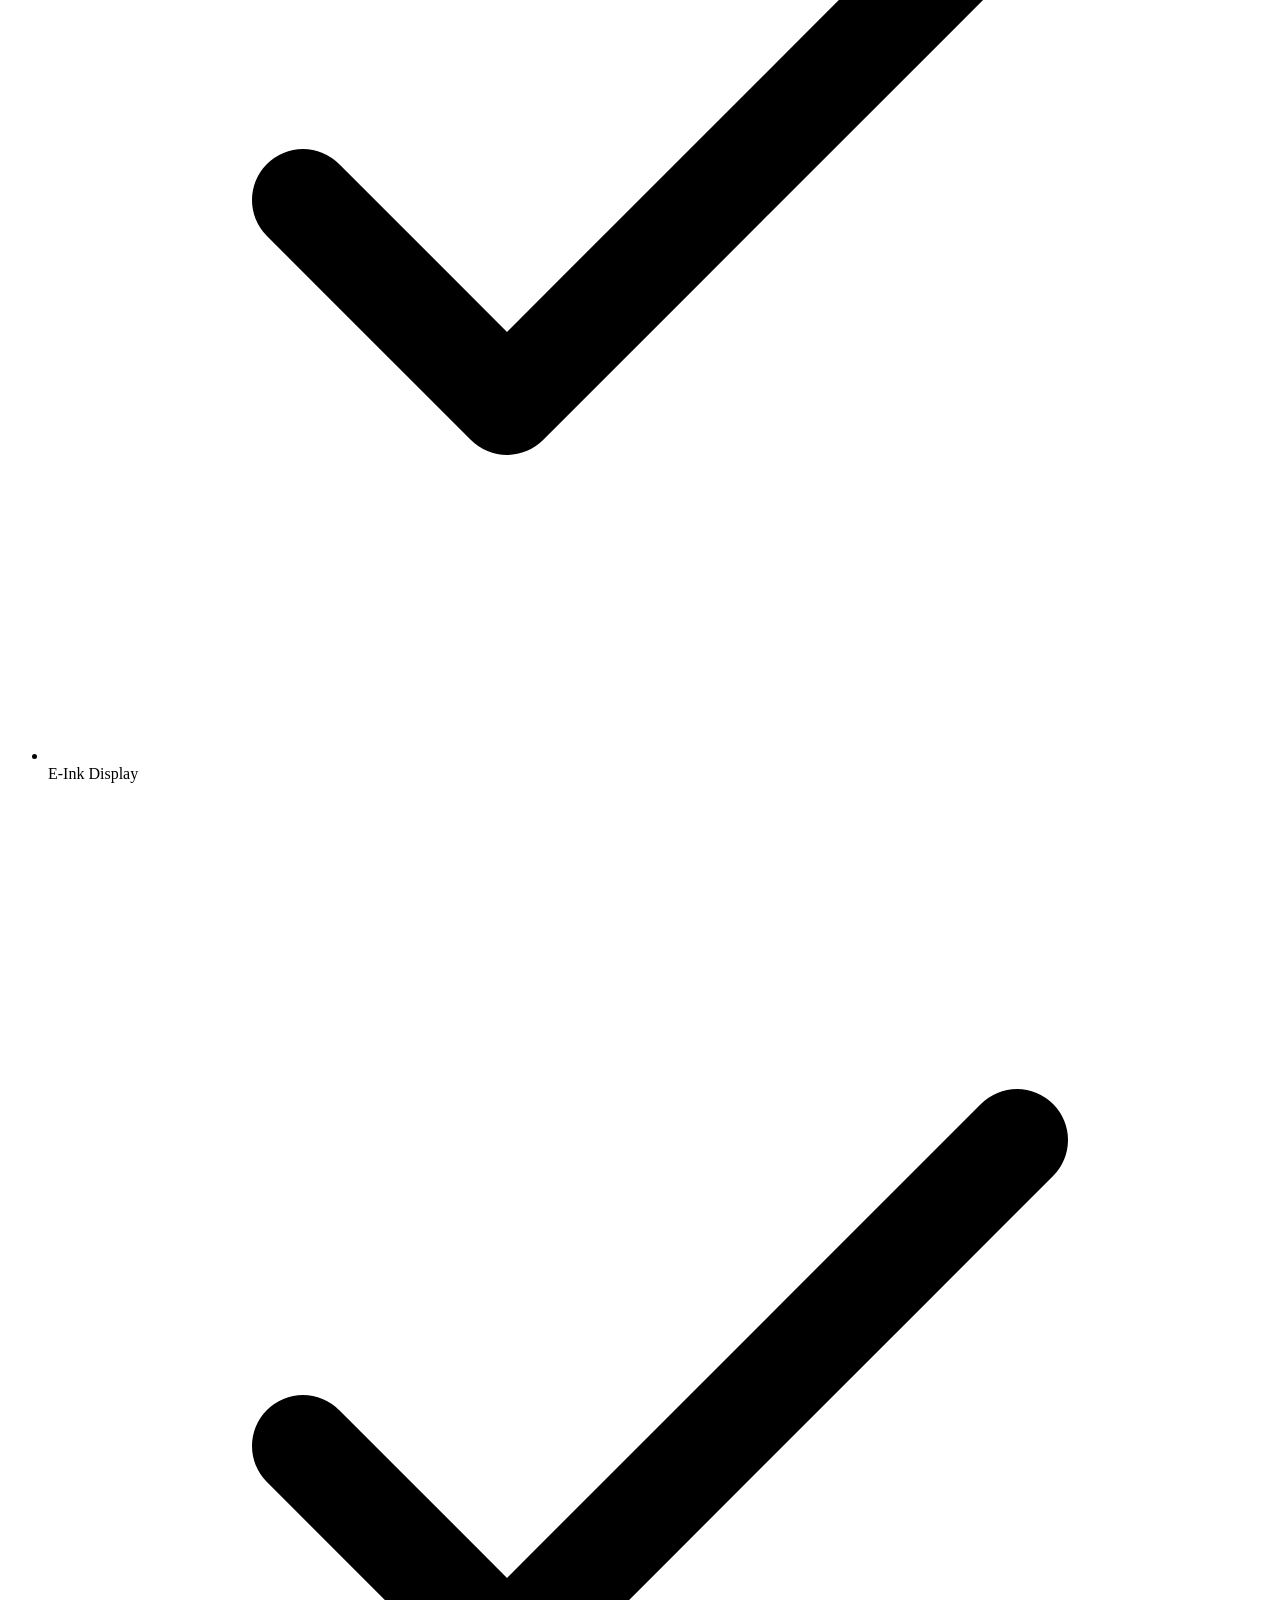
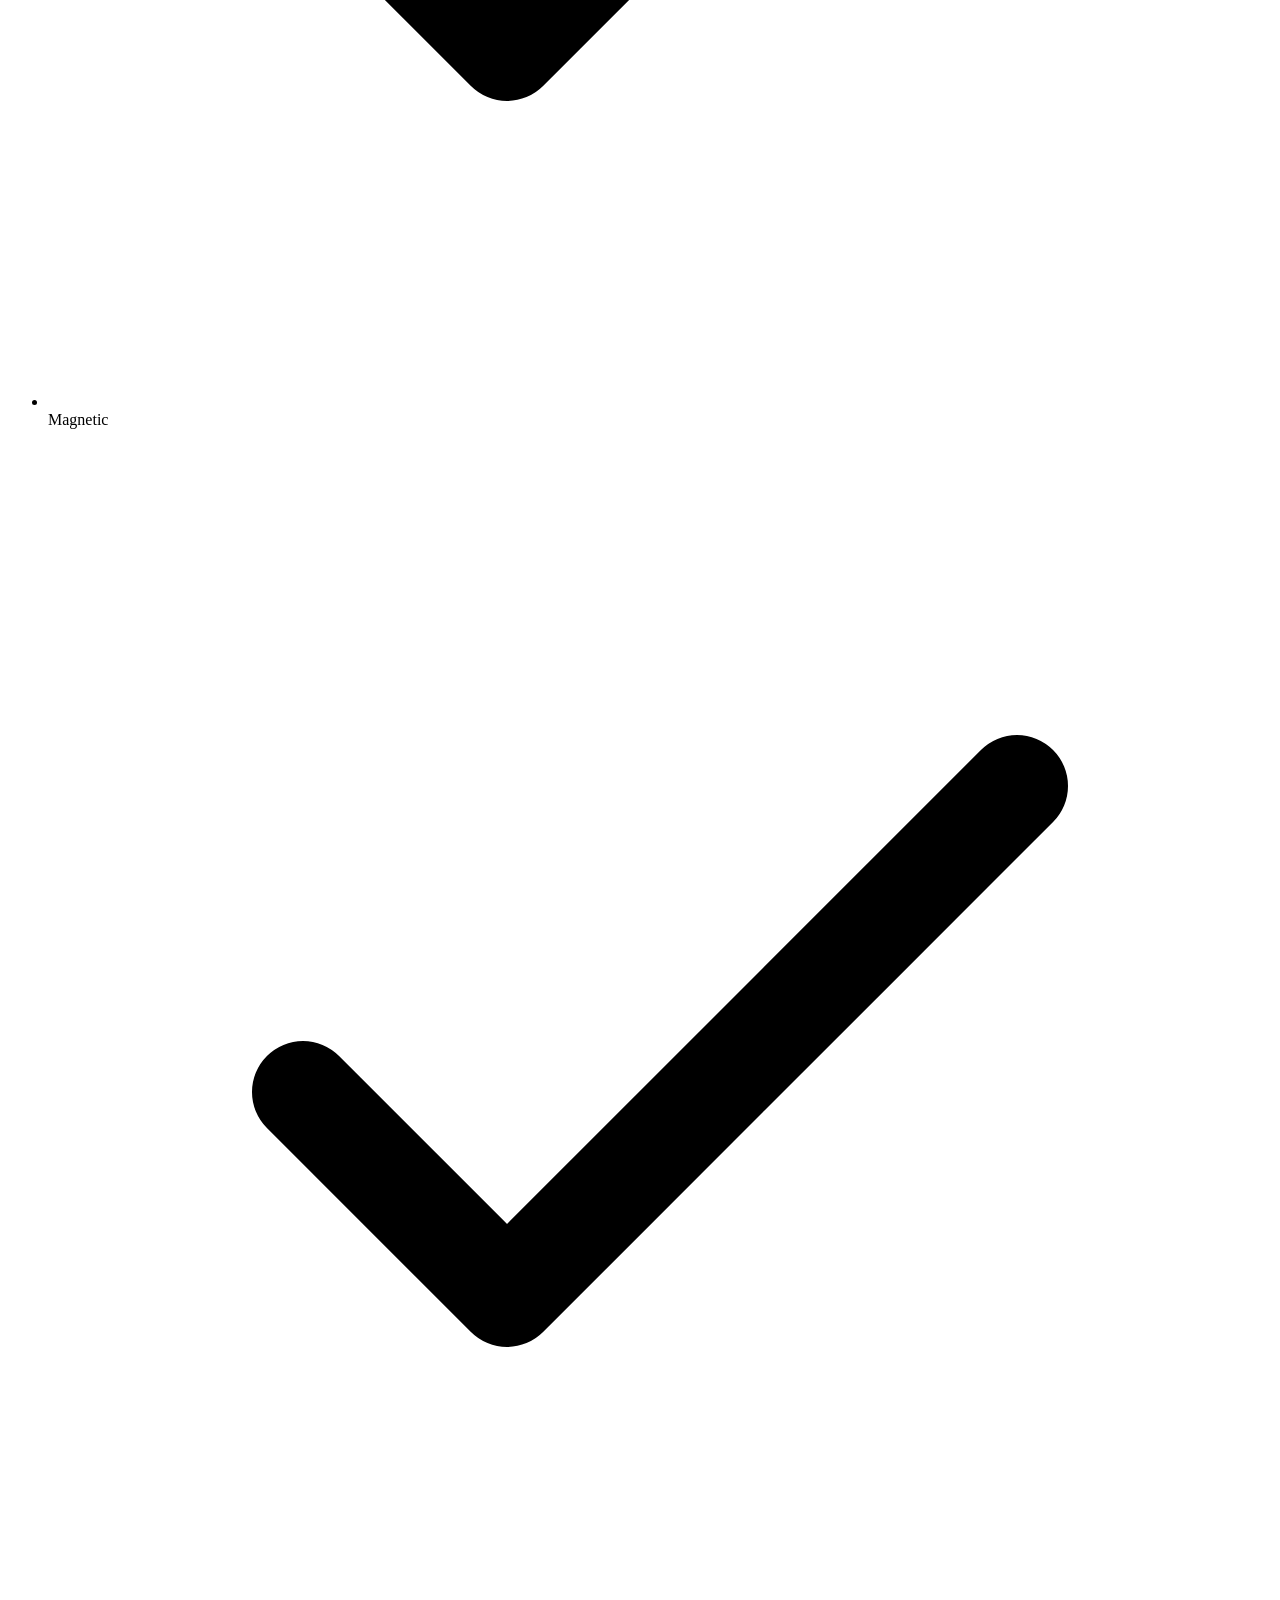
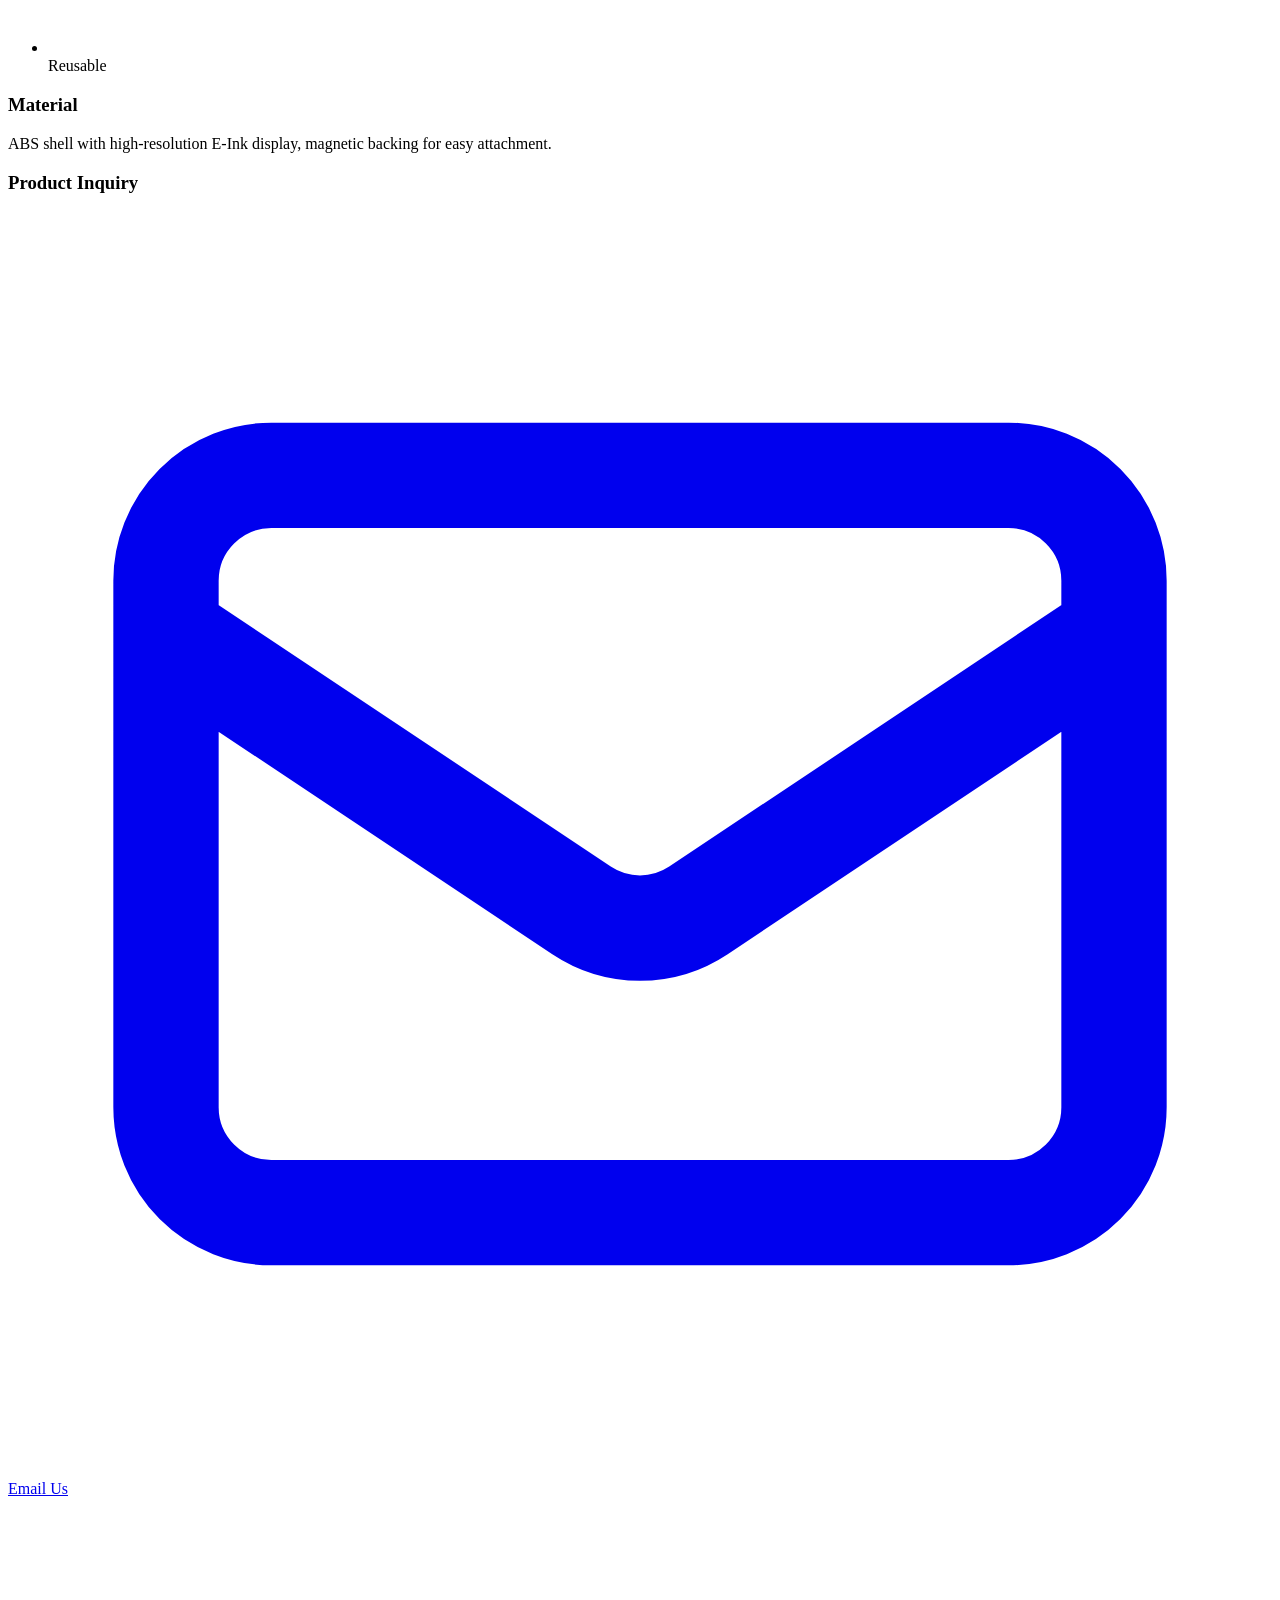
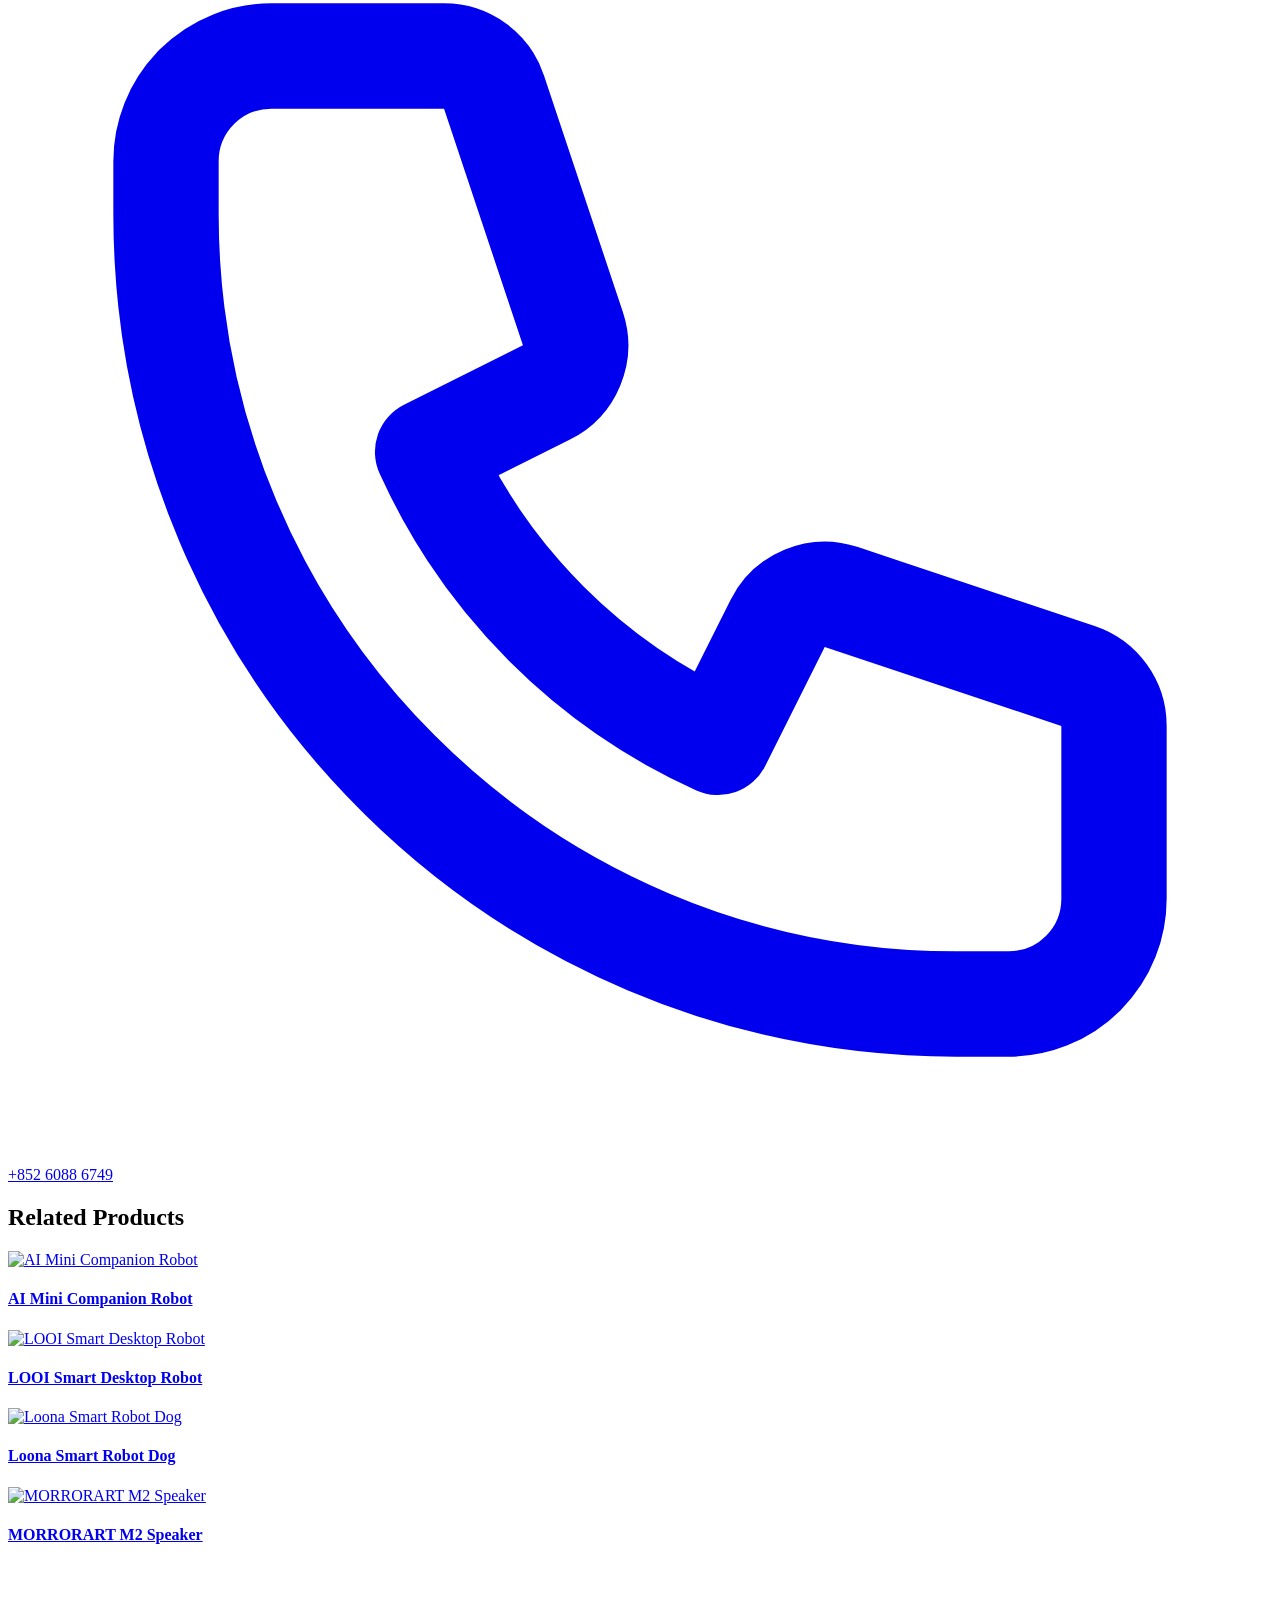
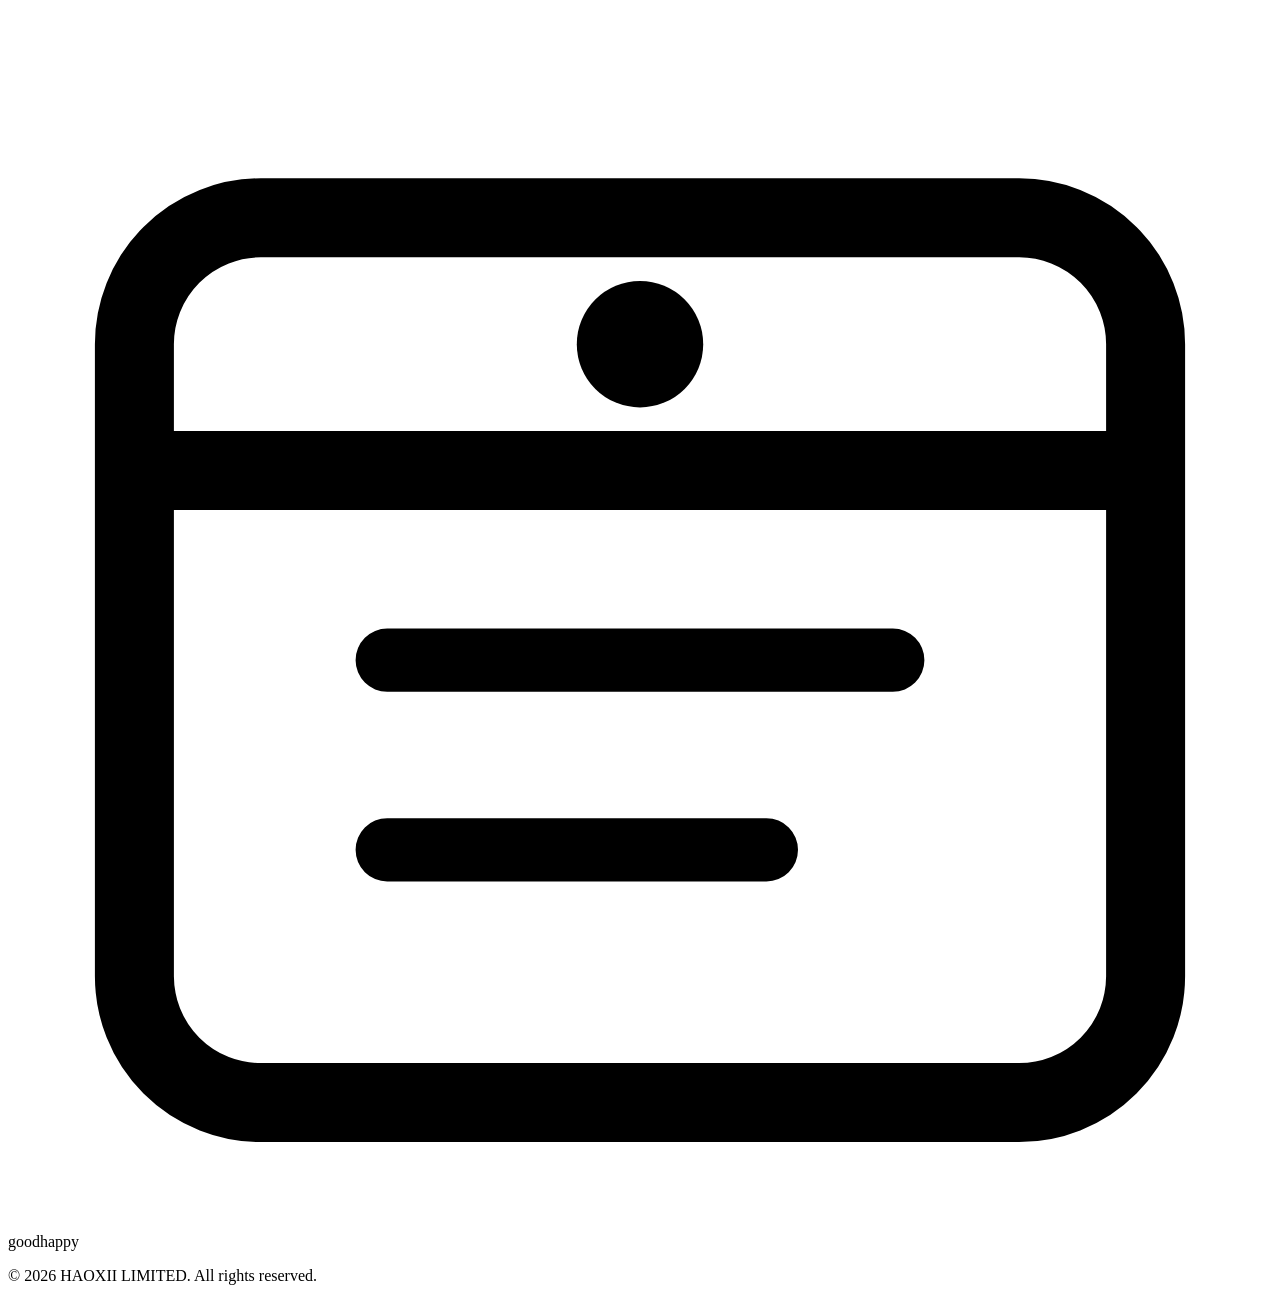
==== commit 1ccc2bc1: "Add files via upload" ====
--- a/product.html
+++ b/product.html
@@ -151,17 +151,17 @@
                     <div class="mt-auto pt-8 border-t border-dark-200 dark:border-dark-700">
                         <h3 class="text-lg font-semibold text-dark-900 dark:text-white mb-4" data-i18n="product.inquiry">產品咨詢</h3>
                         <div class="flex flex-col sm:flex-row gap-4">
-                            <a href="mailto:ilkzkuol340173@outlook.com" class="flex-1 flex items-center justify-center space-x-2 px-6 py-4 bg-primary-600 hover:bg-primary-700 text-white font-semibold rounded-xl transition-all duration-300 hover:shadow-lg">
+                            <a href="mailto:BrandySchneider3728@outlook.com" class="flex-1 flex items-center justify-center space-x-2 px-6 py-4 bg-primary-600 hover:bg-primary-700 text-white font-semibold rounded-xl transition-all duration-300 hover:shadow-lg">
                                 <svg class="w-5 h-5" fill="none" stroke="currentColor" viewBox="0 0 24 24">
                                     <path stroke-linecap="round" stroke-linejoin="round" stroke-width="2" d="M3 8l7.89 5.26a2 2 0 002.22 0L21 8M5 19h14a2 2 0 002-2V7a2 2 0 00-2-2H5a2 2 0 00-2 2v10a2 2 0 002 2z"/>
                                 </svg>
                                 <span data-i18n="product.emailUs">郵件咨詢</span>
                             </a>
-                            <a href="tel:+85244253521" class="flex-1 flex items-center justify-center space-x-2 px-6 py-4 bg-dark-800 hover:bg-dark-700 dark:bg-dark-700 dark:hover:bg-dark-600 text-white font-semibold rounded-xl transition-all duration-300 hover:shadow-lg">
+                            <a href="tel:+85260886749" class="flex-1 flex items-center justify-center space-x-2 px-6 py-4 bg-dark-800 hover:bg-dark-700 dark:bg-dark-700 dark:hover:bg-dark-600 text-white font-semibold rounded-xl transition-all duration-300 hover:shadow-lg">
                                 <svg class="w-5 h-5" fill="none" stroke="currentColor" viewBox="0 0 24 24">
                                     <path stroke-linecap="round" stroke-linejoin="round" stroke-width="2" d="M3 5a2 2 0 012-2h3.28a1 1 0 01.948.684l1.498 4.493a1 1 0 01-.502 1.21l-2.257 1.13a11.042 11.042 0 005.516 5.516l1.13-2.257a1 1 0 011.21-.502l4.493 1.498a1 1 0 01.684.949V19a2 2 0 01-2 2h-1C9.716 21 3 14.284 3 6V5z"/>
                                 </svg>
-                                <span>+852 4425 3521</span>
+                                <span>+852 6088 6749</span>
                             </a>
                         </div>
                     </div>
